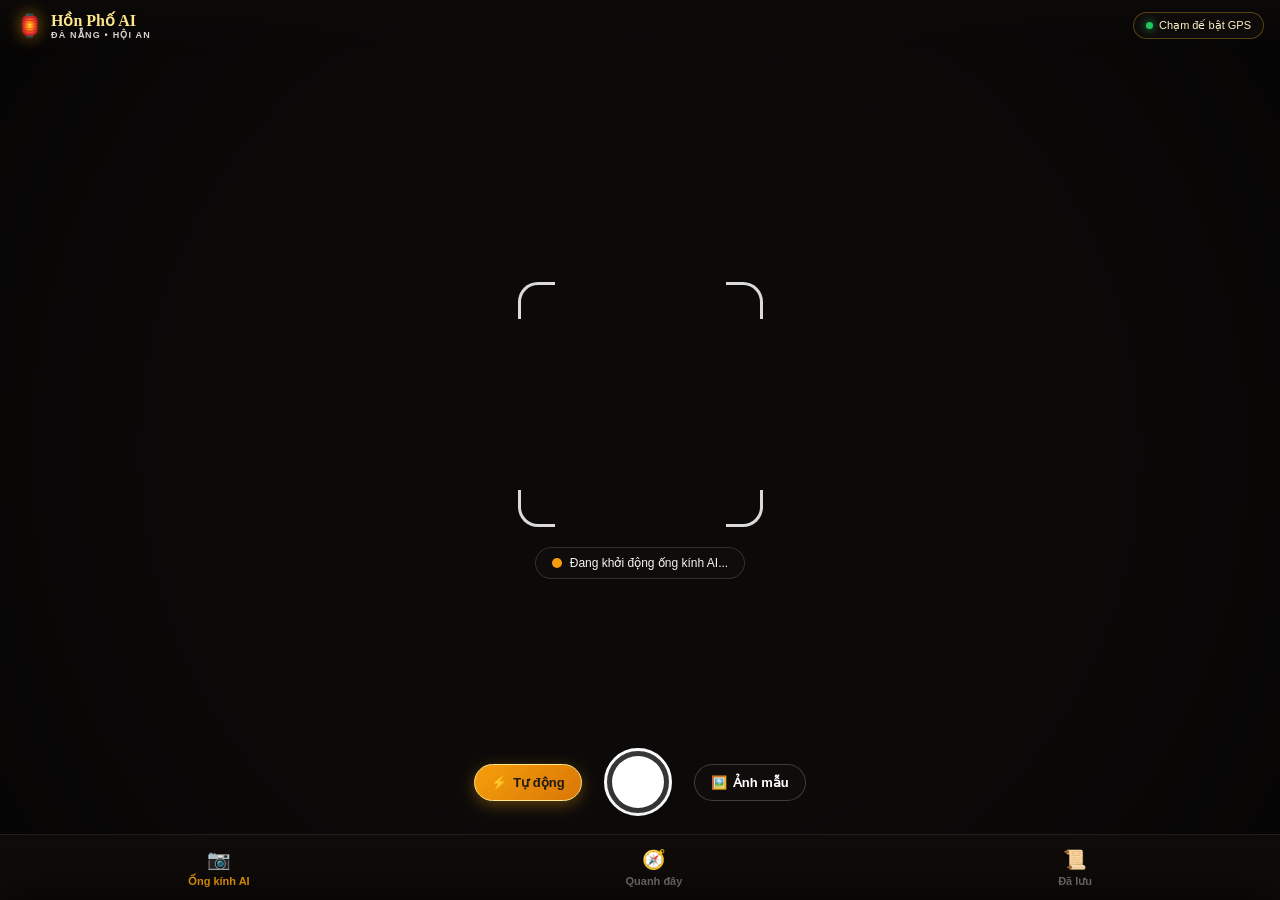
==== index.html @ 94470e10 "Update index.html" ====
<!DOCTYPE html>
<html lang="vi">
<head>
  <meta charset="UTF-8" />
  <meta name="viewport" content="width=device-width, initial-scale=1.0, maximum-scale=1.0, user-scalable=no" />
  <title>Hồn Phố AI — Quét Di Sản, Quán Ăn & Giải Mã Hán Việt</title>
  <link rel="stylesheet" href="style.css?v=2" />
</head>
<body>

  <!-- Thanh trạng thái trên cùng -->
  <header class="top-bar">
    <div class="brand">
      <span class="brand-icon">🏮</span>
      <div>
        <div class="brand-name">Hồn Phố AI</div>
        <div class="brand-tag">ĐÀ NẴNG • HỘI AN</div>
      </div>
    </div>
    <button class="gps-pill" id="gps-status" type="button">
      <span class="gps-dot" id="gps-dot"></span>
      <span id="gps-text">Chạm để bật GPS</span>
    </button>
  </header>

  <!-- Khung hiển thị chính 3 Tab -->
  <main class="app-viewport">

    <!-- TAB 1: CAMERA QUÉT TỰ ĐỘNG -->
    <section id="tab-camera" class="tab-view active">
      <video id="video" autoplay playsinline webkit-playsinline muted></video>
      <img id="preview-img" alt="Ảnh đang phân tích" />
      <div class="vignette-overlay"></div>

      <!-- Khung bật Camera 1 chạm (hiện nếu iPhone chặn tự động bật) -->
      <div id="camera-fallback" class="camera-fallback" style="display:none;">
        <button id="enable-cam-btn" class="enable-cam-btn" type="button">📷 Chạm để mở Camera</button>
        <p id="cam-error-msg">Hoặc bấm <b>Ảnh mẫu</b> bên dưới để quét ảnh từ máy</p>
      </div>

      <!-- Khung ngắm Google Lens -->
      <div class="lens-overlay">
        <div class="reticle" id="reticle">
          <span></span>
          <div class="scan-line"></div>
          <div class="lens-sparkles">
            <i></i><i></i><i></i><i></i><i></i>
          </div>
        </div>
        <div class="scan-hint" id="scan-hint">
          <div class="spinner-ring"></div>
          <span id="hint-text">Đang khởi động ống kính AI...</span>
        </div>
      </div>

      <!-- Thanh điều khiển Camera -->
      <div class="camera-dock">
        <button class="dock-pill active" id="auto-toggle" type="button">
          <span>⚡</span> <span id="auto-label">Tự động</span>
        </button>

        <button class="shutter-btn" id="shutter-btn" type="button" title="Quét ngay">
          <div class="shutter-inner"></div>
        </button>

        <label class="dock-pill" style="cursor:pointer;">
          <span>🖼️</span> <span>Ảnh mẫu</span>
          <input type="file" id="file-upload" accept="image/*" style="display:none" />
        </label>
      </div>
    </section>

    <!-- TAB 2: RADAR QUANH BẠN -->
    <section id="tab-nearby" class="tab-view">
      <div class="page-container">
        <div class="page-header">
          <h2>Radar Quanh Bạn</h2>
          <p>Tự động quét địa điểm quanh tọa độ GPS hiện tại (OpenStreetMap)</p>
        </div>
        <div id="nearby-list" class="nearby-grid">
          <div class="empty-state">Bấm vào nút <b>GPS</b> góc trên bên phải để dò các di tích, quán ăn quanh bạn.</div>
        </div>
      </div>
    </section>

    <!-- TAB 3: LỊCH SỬ ĐÃ LƯU -->
    <section id="tab-history" class="tab-view">
      <div class="page-container">
        <div class="page-header">
          <h2>Sổ Tay Đã Khám Phá</h2>
          <p>Lưu lại các di sản, bản phân tích Hán-Việt và quán ngon bạn vừa quét</p>
        </div>
        <div id="history-list" class="nearby-grid">
          <div class="empty-state">Chưa có địa điểm nào. Hãy quét thử một di tích, biển hiệu hoặc chọn Ảnh mẫu!</div>
        </div>
      </div>
    </section>

  </main>

  <!-- Thanh điều hướng dưới cùng -->
  <nav class="bottom-nav">
    <button class="nav-item active" data-target="tab-camera" type="button">
      <span class="nav-icon">📷</span>
      <span>Ống kính AI</span>
    </button>
    <button class="nav-item" data-target="tab-nearby" type="button">
      <span class="nav-icon">🧭</span>
      <span>Quanh đây</span>
    </button>
    <button class="nav-item" data-target="tab-history" type="button">
      <span class="nav-icon">📜</span>
      <span>Đã lưu</span>
    </button>
  </nav>

  <!-- Bottom Sheet Kết quả Chi tiết -->
  <div id="sheet-backdrop"></div>
  <div id="result-sheet">
    <div class="sheet-handle-area">
      <div class="sheet-handle"></div>
    </div>

    <div class="sheet-header">
      <div class="header-meta">
        <div class="badge-row">
          <span class="badge-type" id="res-type">DI SẢN VĂN HÓA</span>
          <span class="badge-verified">✓ Live Data</span>
        </div>
        <h2 class="place-title" id="res-title">Đang phân tích...</h2>
        <div class="place-addr" id="res-addr">Đà Nẵng – Hội An</div>
      </div>
      <button class="close-sheet" id="close-sheet-btn" type="button">✕</button>
    </div>

    <div class="sheet-body" id="sheet-body"></div>
  </div>

  <!-- Canvas ẩn xử lý khung hình -->
  <canvas id="work-canvas" style="display:none;"></canvas>
  <canvas id="diff-canvas" width="32" height="32" style="display:none;"></canvas>

  <!-- Chạy thẳng app.js trước, tải AI Puter.js ngầm phía sau để web không bao giờ bị treo -->
  <script src="app.js?v=2"></script>
</body>
</html>
---- style.css ----
:root {
  --amber: #d97706;
  --gold: #f59e0b;
  --gold-soft: #fef3c7;
  --crimson: #881337;
  --lacquer: #29150c;
  --paper: #fdfbf7;
  --ink: #1c1917;
  --ink-muted: #57534e;
  --glass-dark: rgba(18, 14, 12, 0.75);
  --glass-border: rgba(251, 191, 36, 0.3);
}

* {
  box-sizing: border-box;
  margin: 0;
  padding: 0;
  -webkit-tap-highlight-color: transparent;
}

body {
  font-family: "Plus Jakarta Sans", -apple-system, BlinkMacSystemFont, sans-serif;
  background: #0c0a09;
  color: #fafaf9;
  height: 100dvh;
  overflow: hidden;
  display: flex;
  flex-direction: column;
}

/* ================= TOP HEADER ================= */
.top-bar {
  position: fixed;
  top: 0;
  left: 0;
  right: 0;
  z-index: 30;
  padding: 12px 16px;
  background: linear-gradient(to bottom, rgba(12, 10, 9, 0.92), rgba(12, 10, 9, 0));
  display: flex;
  justify-content: space-between;
  align-items: center;
  gap: 10px;
}

.brand {
  display: flex;
  align-items: center;
  gap: 8px;
}

.brand-icon {
  font-size: 22px;
  filter: drop-shadow(0 0 8px rgba(245, 158, 11, 0.6));
}

.brand-name {
  font-family: "Playfair Display", serif;
  font-weight: 700;
  font-size: 16px;
  color: #fde68a;
  line-height: 1.1;
}

.brand-tag {
  font-size: 9px;
  letter-spacing: 1.2px;
  color: #d6d3d1;
  font-weight: 600;
}

.gps-pill {
  background: var(--glass-dark);
  backdrop-filter: blur(12px);
  -webkit-backdrop-filter: blur(12px);
  border: 1px solid var(--glass-border);
  border-radius: 999px;
  padding: 6px 12px;
  font-size: 11px;
  color: #fef3c7;
  display: flex;
  align-items: center;
  gap: 6px;
  max-width: 58%;
}

.gps-pill span:last-child {
  white-space: nowrap;
  overflow: hidden;
  text-overflow: ellipsis;
}

.gps-dot {
  width: 7px;
  height: 7px;
  border-radius: 50%;
  background: #22c55e;
  box-shadow: 0 0 8px #22c55e;
  flex-shrink: 0;
}

/* ================= VIEWPORT & TABS ================= */
.app-viewport {
  flex: 1;
  position: relative;
  width: 100%;
  height: 100%;
  overflow: hidden;
}

.tab-view {
  position: absolute;
  inset: 0;
  display: none;
  flex-direction: column;
}

.tab-view.active {
  display: flex;
}

/* ================= TAB 1: CAMERA LENS ================= */
video#video, img#preview-img {
  position: absolute;
  inset: 0;
  width: 100%;
  height: 100%;
  object-fit: cover;
}

img#preview-img {
  display: none;
  z-index: 2;
}

.vignette-overlay {
  position: absolute;
  inset: 0;
  z-index: 3;
  pointer-events: none;
  background: radial-gradient(circle at center, transparent 48%, rgba(0, 0, 0, 0.55) 100%);
}

/* Nút bật camera dự phòng cho iPhone */
.camera-fallback {
  position: absolute;
  top: 90px;
  left: 50%;
  transform: translateX(-50%);
  z-index: 25;
  text-align: center;
  width: 86%;
  max-width: 340px;
}

.enable-cam-btn {
  background: linear-gradient(135deg, var(--gold), var(--amber));
  color: #1c1917;
  border: none;
  padding: 12px 20px;
  border-radius: 999px;
  font-size: 14px;
  font-weight: 700;
  cursor: pointer;
  box-shadow: 0 6px 20px rgba(245, 158, 11, 0.45);
  margin-bottom: 8px;
}

.camera-fallback p {
  font-size: 12px;
  color: #e7e5e4;
  text-shadow: 0 1px 4px #000;
}

.lens-overlay {
  position: absolute;
  inset: 0;
  z-index: 10;
  pointer-events: none;
  display: flex;
  flex-direction: column;
  align-items: center;
  justify-content: center;
  padding-bottom: 40px;
}

.reticle {
  width: 245px;
  height: 245px;
  position: relative;
  transition: transform 0.35s cubic-bezier(0.22, 1, 0.36, 1);
}

.reticle::before, .reticle::after, .reticle span::before, .reticle span::after {
  content: "";
  position: absolute;
  width: 34px;
  height: 34px;
  border-color: rgba(255, 255, 255, 0.85);
  border-style: solid;
  transition: border-color 0.3s;
}

.reticle::before { top: 0; left: 0; border-width: 3px 0 0 3px; border-top-left-radius: 20px; }
.reticle::after { top: 0; right: 0; border-width: 3px 3px 0 0; border-top-right-radius: 20px; }
.reticle span::before { bottom: 0; left: 0; border-width: 0 0 3px 3px; border-bottom-left-radius: 20px; }
.reticle span::after { bottom: 0; right: 0; border-width: 0 3px 3px 0; border-bottom-right-radius: 20px; }

.reticle.scanning { transform: scale(1.04); }
.reticle.scanning::before, .reticle.scanning::after, .reticle.scanning span::before, .reticle.scanning span::after {
  border-color: var(--gold);
}

.scan-line {
  position: absolute;
  left: 10px;
  right: 10px;
  height: 2px;
  background: linear-gradient(90deg, transparent, var(--gold), #fff, var(--gold), transparent);
  box-shadow: 0 0 15px 2px rgba(245, 158, 11, 0.8);
  top: 10%;
  opacity: 0;
}

.reticle.scanning .scan-line {
  opacity: 1;
  animation: scanSweep 1.5s infinite ease-in-out;
}

@keyframes scanSweep {
  0%, 100% { top: 8%; }
  50% { top: 92%; }
}

.lens-sparkles i {
  position: absolute;
  width: 6px;
  height: 6px;
  border-radius: 50%;
  background: #fde68a;
  box-shadow: 0 0 10px var(--gold);
  opacity: 0;
}

.reticle.scanning .lens-sparkles i {
  animation: twinkle 1.2s infinite ease-in-out;
}

.lens-sparkles i:nth-child(1) { top: 22%; left: 28%; animation-delay: 0s; }
.lens-sparkles i:nth-child(2) { top: 65%; left: 72%; animation-delay: 0.3s; }
.lens-sparkles i:nth-child(3) { top: 40%; left: 55%; animation-delay: 0.6s; }
.lens-sparkles i:nth-child(4) { top: 75%; left: 30%; animation-delay: 0.2s; }
.lens-sparkles i:nth-child(5) { top: 28%; left: 75%; animation-delay: 0.5s; }

@keyframes twinkle {
  0%, 100% { opacity: 0; transform: scale(0.5); }
  50% { opacity: 1; transform: scale(1.4); }
}

.scan-hint {
  margin-top: 20px;
  background: var(--glass-dark);
  backdrop-filter: blur(12px);
  -webkit-backdrop-filter: blur(12px);
  border: 1px solid rgba(255, 255, 255, 0.14);
  padding: 8px 16px;
  border-radius: 999px;
  font-size: 12px;
  font-weight: 500;
  color: #f5f5f4;
  display: flex;
  align-items: center;
  gap: 8px;
  max-width: 88%;
}

.spinner-ring {
  width: 10px;
  height: 10px;
  border-radius: 50%;
  background: var(--gold);
  flex-shrink: 0;
}

.reticle.scanning + .scan-hint .spinner-ring {
  background: transparent;
  border: 2px solid var(--gold);
  border-top-color: transparent;
  animation: spin 0.8s linear infinite;
}

@keyframes spin { to { transform: rotate(360deg); } }

.camera-dock {
  position: absolute;
  bottom: 84px;
  left: 0;
  right: 0;
  z-index: 20;
  display: flex;
  justify-content: center;
  align-items: center;
  gap: 22px;
}

.dock-pill {
  background: var(--glass-dark);
  backdrop-filter: blur(12px);
  -webkit-backdrop-filter: blur(12px);
  border: 1px solid rgba(255, 255, 255, 0.2);
  color: #fff;
  padding: 10px 16px;
  border-radius: 999px;
  font-size: 13px;
  font-weight: 600;
  cursor: pointer;
  display: flex;
  align-items: center;
  gap: 6px;
  transition: all 0.2s;
}

.dock-pill.active {
  background: linear-gradient(135deg, #f59e0b, #d97706);
  color: #1c1917;
  border-color: #fde68a;
  box-shadow: 0 4px 15px rgba(245, 158, 11, 0.35);
}

.shutter-btn {
  width: 68px;
  height: 68px;
  border-radius: 50%;
  background: rgba(255, 255, 255, 0.2);
  backdrop-filter: blur(6px);
  border: 3px solid #fff;
  display: grid;
  place-items: center;
  cursor: pointer;
  transition: transform 0.15s;
}

.shutter-btn:active { transform: scale(0.92); }

.shutter-inner {
  width: 52px;
  height: 52px;
  border-radius: 50%;
  background: #fff;
  box-shadow: 0 2px 10px rgba(0, 0, 0, 0.3);
}

/* ================= TAB 2 & 3 ================= */
.page-container {
  flex: 1;
  background: #14110f;
  padding: 76px 18px 92px;
  overflow-y: auto;
}

.page-header { margin-bottom: 18px; }

.page-header h2 {
  font-family: "Playfair Display", serif;
  font-size: 24px;
  color: #fde68a;
  margin-bottom: 4px;
}

.page-header p { font-size: 13px; color: #a8a29e; }

.nearby-grid { display: flex; flex-direction: column; gap: 12px; }

.place-card-mini {
  background: #1c1917;
  border: 1px solid #292524;
  border-radius: 16px;
  padding: 14px 16px;
  display: flex;
  justify-content: space-between;
  align-items: center;
  gap: 12px;
  cursor: pointer;
}

.place-card-mini h4 { font-size: 15px; color: #fafaf9; margin-bottom: 4px; }
.place-card-mini span { font-size: 12px; color: #d97706; }

.empty-state {
  text-align: center;
  padding: 40px 20px;
  color: #78716c;
  font-size: 14px;
  background: #1c1917;
  border-radius: 16px;
  border: 1px dashed #292524;
}

/* ================= BOTTOM NAVIGATION ================= */
.bottom-nav {
  position: fixed;
  bottom: 0;
  left: 0;
  right: 0;
  z-index: 30;
  height: 66px;
  background: rgba(15, 12, 10, 0.94);
  backdrop-filter: blur(16px);
  -webkit-backdrop-filter: blur(16px);
  border-top: 1px solid rgba(255, 255, 255, 0.08);
  display: flex;
  justify-content: space-around;
  align-items: center;
}

.nav-item {
  background: none;
  border: none;
  color: #78716c;
  display: flex;
  flex-direction: column;
  align-items: center;
  gap: 4px;
  font-size: 11px;
  font-weight: 600;
  cursor: pointer;
  padding: 6px 16px;
}

.nav-icon { font-size: 19px; }
.nav-item.active { color: var(--gold); }

/* ================= BOTTOM SHEET RESULT ================= */
#sheet-backdrop {
  position: fixed;
  inset: 0;
  z-index: 35;
  background: rgba(0, 0, 0, 0.45);
  opacity: 0;
  pointer-events: none;
  transition: opacity 0.3s;
}

#sheet-backdrop.show { opacity: 1; pointer-events: auto; }

#result-sheet {
  position: fixed;
  left: 0;
  right: 0;
  bottom: 0;
  z-index: 40;
  background: var(--paper);
  color: var(--ink);
  border-top-left-radius: 28px;
  border-top-right-radius: 28px;
  box-shadow: 0 -12px 40px rgba(0, 0, 0, 0.65);
  max-height: 84dvh;
  display: flex;
  flex-direction: column;
  transform: translateY(105%);
  transition: transform 0.38s cubic-bezier(0.22, 1, 0.36, 1);
}

#result-sheet.open { transform: translateY(0); }

.sheet-handle-area { padding: 12px 0 6px; cursor: pointer; }
.sheet-handle { width: 44px; height: 5px; background: #d6d3d1; border-radius: 99px; margin: 0 auto; }

.sheet-header {
  padding: 4px 20px 14px;
  border-bottom: 1px solid #e7e5e4;
  display: flex;
  justify-content: space-between;
  align-items: flex-start;
  gap: 12px;
}

.badge-row { display: flex; align-items: center; gap: 6px; margin-bottom: 6px; }

.badge-type {
  background: var(--crimson);
  color: #fff;
  font-size: 10px;
  font-weight: 700;
  padding: 3px 9px;
  border-radius: 6px;
  letter-spacing: 0.5px;
  text-transform: uppercase;
}

.badge-verified {
  background: #dcfce7;
  color: #166534;
  font-size: 10px;
  font-weight: 700;
  padding: 3px 8px;
  border-radius: 6px;
}

.place-title {
  font-family: "Playfair Display", serif;
  font-size: 22px;
  font-weight: 700;
  color: var(--lacquer);
  line-height: 1.25;
}

.place-addr { font-size: 12.5px; color: var(--ink-muted); margin-top: 4px; }

.close-sheet {
  background: #f5f5f4;
  border: 1px solid #e7e5e4;
  width: 34px;
  height: 34px;
  border-radius: 50%;
  font-weight: 700;
  color: #57534e;
  cursor: pointer;
  flex-shrink: 0;
}

.sheet-body {
  padding: 16px 20px 32px;
  overflow-y: auto;
  display: flex;
  flex-direction: column;
  gap: 14px;
}

.audio-btn {
  background: linear-gradient(135deg, var(--lacquer), #451a03);
  color: #fde68a;
  border: 1px solid #92400e;
  border-radius: 14px;
  padding: 13px 16px;
  font-size: 14px;
  font-weight: 600;
  cursor: pointer;
  display: flex;
  align-items: center;
  justify-content: center;
  gap: 8px;
  box-shadow: 0 4px 12px rgba(69, 26, 3, 0.2);
}

.hannom-box {
  background: linear-gradient(135deg, #fffbeb, #fef3c7);
  border: 1px solid #f59e0b;
  border-radius: 16px;
  padding: 14px 16px;
}

.hannom-box h4 {
  font-size: 12px;
  text-transform: uppercase;
  letter-spacing: 0.6px;
  color: #b45309;
  margin-bottom: 6px;
}

.hannom-chars {
  font-family: "Playfair Display", serif;
  font-size: 28px;
  font-weight: 700;
  color: var(--crimson);
  letter-spacing: 4px;
  margin: 4px 0;
}

.hannom-phonetic {
  font-weight: 700;
  color: var(--lacquer);
  font-size: 14px;
  margin-bottom: 8px;
}

.hanviet-breakdown {
  display: flex;
  flex-wrap: wrap;
  gap: 6px;
  margin: 8px 0 10px;
}

.hanviet-chip {
  background: #ffffff;
  border: 1px solid #fcd34d;
  color: var(--lacquer);
  font-size: 12px;
  font-weight: 600;
  padding: 4px 9px;
  border-radius: 8px;
}

.info-box {
  background: #ffffff;
  border: 1px solid #e7e5e4;
  border-radius: 16px;
  padding: 14px 16px;
  box-shadow: 0 2px 8px rgba(0, 0, 0, 0.03);
}

.info-box h4 {
  font-size: 13px;
  font-weight: 700;
  color: var(--crimson);
  margin-bottom: 8px;
  display: flex;
  align-items: center;
  gap: 6px;
}

.info-box p { font-size: 14px; line-height: 1.6; color: #292524; }

.review-item {
  background: #fafaf9;
  border: 1px solid #f5f5f4;
  border-radius: 12px;
  padding: 10px 12px;
  margin-top: 8px;
  font-size: 13px;
  line-height: 1.5;
}

.local-tag {
  background: #15803d;
  color: #fff;
  font-size: 10px;
  font-weight: 700;
  padding: 2px 7px;
  border-radius: 5px;
  margin-right: 6px;
}

.add-review-form {
  margin-top: 12px;
  padding-top: 12px;
  border-top: 1px dashed #d6d3d1;
  display: flex;
  gap: 8px;
}

.add-review-form input {
  flex: 1;
  padding: 9px 12px;
  border: 1px solid #d6d3d1;
  border-radius: 10px;
  font-size: 13px;
}

.add-review-form button {
  background: var(--amber);
  color: #fff;
  border: none;
  border-radius: 10px;
  padding: 0 14px;
  font-weight: 600;
  font-size: 13px;
  cursor: pointer;
}

.source-links {
  display: flex;
  flex-direction: column;
  gap: 8px;
  margin-top: 6px;
}

.source-link {
  display: inline-flex;
  align-items: center;
  gap: 6px;
  font-size: 13px;
  font-weight: 600;
  color: #b45309;
  text-decoration: none;
  background: #fffbeb;
  padding: 8px 12px;
  border-radius: 10px;
  border: 1px solid #fde68a;
}
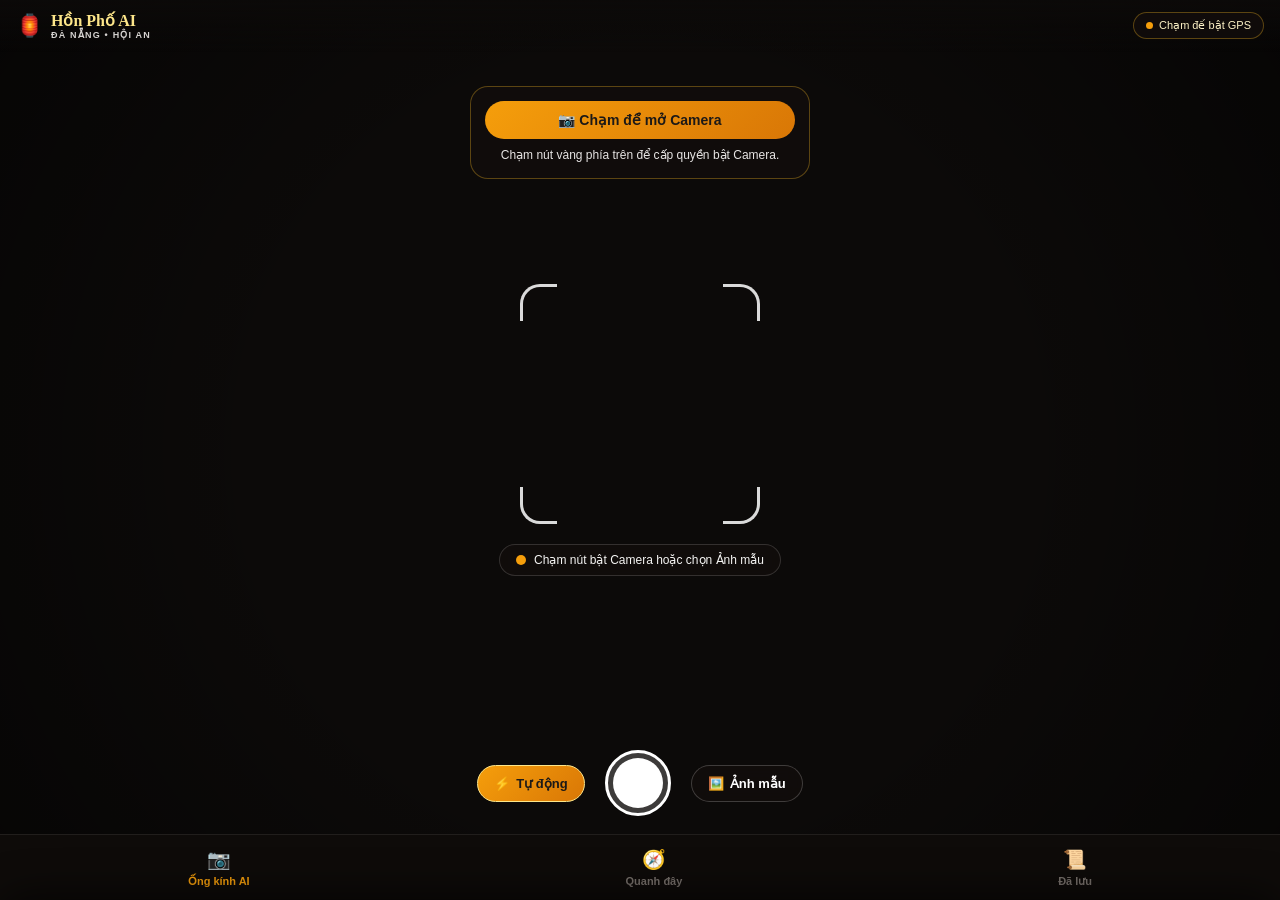
==== commit 43534aea: "Update index.html" ====
--- a/index.html
+++ b/index.html
@@ -3,8 +3,8 @@
 <head>
   <meta charset="UTF-8" />
   <meta name="viewport" content="width=device-width, initial-scale=1.0, maximum-scale=1.0, user-scalable=no" />
-  <title>Hồn Phố AI — Quét Di Sản, Quán Ăn & Giải Mã Hán Việt</title>
-  <link rel="stylesheet" href="style.css?v=2" />
+  <title>Hồn Phố AI — Khám Phá Đà Nẵng & Hội An</title>
+  <link rel="stylesheet" href="style.css?v=4" />
 </head>
 <body>
 
@@ -32,7 +32,7 @@
       <img id="preview-img" alt="Ảnh đang phân tích" />
       <div class="vignette-overlay"></div>
 
-      <!-- Khung bật Camera 1 chạm (hiện nếu iPhone chặn tự động bật) -->
+      <!-- Nút bật Camera 1 chạm (dự phòng cho Safari iPhone) -->
       <div id="camera-fallback" class="camera-fallback" style="display:none;">
         <button id="enable-cam-btn" class="enable-cam-btn" type="button">📷 Chạm để mở Camera</button>
         <p id="cam-error-msg">Hoặc bấm <b>Ảnh mẫu</b> bên dưới để quét ảnh từ máy</p>
@@ -49,7 +49,7 @@
         </div>
         <div class="scan-hint" id="scan-hint">
           <div class="spinner-ring"></div>
-          <span id="hint-text">Đang khởi động ống kính AI...</span>
+          <span id="hint-text">Hướng camera vào địa điểm, di tích hoặc quán ăn...</span>
         </div>
       </div>
 
@@ -75,7 +75,7 @@
       <div class="page-container">
         <div class="page-header">
           <h2>Radar Quanh Bạn</h2>
-          <p>Tự động quét địa điểm quanh tọa độ GPS hiện tại (OpenStreetMap)</p>
+          <p>Tự động quét địa điểm quanh tọa độ GPS hiện tại</p>
         </div>
         <div id="nearby-list" class="nearby-grid">
           <div class="empty-state">Bấm vào nút <b>GPS</b> góc trên bên phải để dò các di tích, quán ăn quanh bạn.</div>
@@ -88,10 +88,10 @@
       <div class="page-container">
         <div class="page-header">
           <h2>Sổ Tay Đã Khám Phá</h2>
-          <p>Lưu lại các di sản, bản phân tích Hán-Việt và quán ngon bạn vừa quét</p>
+          <p>Lưu lại các di sản, quán ngon và địa điểm bạn vừa quét</p>
         </div>
         <div id="history-list" class="nearby-grid">
-          <div class="empty-state">Chưa có địa điểm nào. Hãy quét thử một di tích, biển hiệu hoặc chọn Ảnh mẫu!</div>
+          <div class="empty-state">Chưa có địa điểm nào. Hãy hướng camera vào bất kỳ nơi nào bạn muốn khám phá!</div>
         </div>
       </div>
     </section>
@@ -124,8 +124,8 @@
     <div class="sheet-header">
       <div class="header-meta">
         <div class="badge-row">
-          <span class="badge-type" id="res-type">DI SẢN VĂN HÓA</span>
-          <span class="badge-verified">✓ Live Data</span>
+          <span class="badge-type" id="res-type">KHÁM PHÁ</span>
+          <span class="badge-verified">✓ Live AI</span>
         </div>
         <h2 class="place-title" id="res-title">Đang phân tích...</h2>
         <div class="place-addr" id="res-addr">Đà Nẵng – Hội An</div>
@@ -140,7 +140,6 @@
   <canvas id="work-canvas" style="display:none;"></canvas>
   <canvas id="diff-canvas" width="32" height="32" style="display:none;"></canvas>
 
-  <!-- Chạy thẳng app.js trước, tải AI Puter.js ngầm phía sau để web không bao giờ bị treo -->
-  <script src="app.js?v=2"></script>
+  <script src="app.js?v=4"></script>
 </body>
 </html>
--- a/style.css
+++ b/style.css
@@ -1,14 +1,13 @@
 :root {
   --amber: #d97706;
   --gold: #f59e0b;
-  --gold-soft: #fef3c7;
   --crimson: #881337;
   --lacquer: #29150c;
   --paper: #fdfbf7;
   --ink: #1c1917;
   --ink-muted: #57534e;
-  --glass-dark: rgba(18, 14, 12, 0.75);
-  --glass-border: rgba(251, 191, 36, 0.3);
+  --glass-dark: rgba(18, 14, 12, 0.78);
+  --glass-border: rgba(251, 191, 36, 0.32);
 }
 
 * {
@@ -19,7 +18,7 @@
 }
 
 body {
-  font-family: "Plus Jakarta Sans", -apple-system, BlinkMacSystemFont, sans-serif;
+  font-family: -apple-system, BlinkMacSystemFont, "Segoe UI", Roboto, sans-serif;
   background: #0c0a09;
   color: #fafaf9;
   height: 100dvh;
@@ -43,36 +42,21 @@
   gap: 10px;
 }
 
-.brand {
-  display: flex;
-  align-items: center;
-  gap: 8px;
-}
-
-.brand-icon {
-  font-size: 22px;
-  filter: drop-shadow(0 0 8px rgba(245, 158, 11, 0.6));
-}
-
+.brand { display: flex; align-items: center; gap: 8px; }
+.brand-icon { font-size: 22px; }
 .brand-name {
-  font-family: "Playfair Display", serif;
+  font-family: Georgia, "Times New Roman", serif;
   font-weight: 700;
   font-size: 16px;
   color: #fde68a;
   line-height: 1.1;
 }
-
-.brand-tag {
-  font-size: 9px;
-  letter-spacing: 1.2px;
-  color: #d6d3d1;
-  font-weight: 600;
-}
+.brand-tag { font-size: 9px; letter-spacing: 1.2px; color: #d6d3d1; font-weight: 600; }
 
 .gps-pill {
   background: var(--glass-dark);
-  backdrop-filter: blur(12px);
-  -webkit-backdrop-filter: blur(12px);
+  backdrop-filter: blur(10px);
+  -webkit-backdrop-filter: blur(10px);
   border: 1px solid var(--glass-border);
   border-radius: 999px;
   padding: 6px 12px;
@@ -82,42 +66,22 @@
   align-items: center;
   gap: 6px;
   max-width: 58%;
-}
-
-.gps-pill span:last-child {
-  white-space: nowrap;
-  overflow: hidden;
-  text-overflow: ellipsis;
-}
-
+  cursor: pointer;
+}
+.gps-pill span:last-child { white-space: nowrap; overflow: hidden; text-overflow: ellipsis; }
 .gps-dot {
   width: 7px;
   height: 7px;
   border-radius: 50%;
-  background: #22c55e;
-  box-shadow: 0 0 8px #22c55e;
+  background: #f59e0b;
   flex-shrink: 0;
 }
+.gps-dot.active { background: #22c55e; box-shadow: 0 0 8px #22c55e; }
 
 /* ================= VIEWPORT & TABS ================= */
-.app-viewport {
-  flex: 1;
-  position: relative;
-  width: 100%;
-  height: 100%;
-  overflow: hidden;
-}
-
-.tab-view {
-  position: absolute;
-  inset: 0;
-  display: none;
-  flex-direction: column;
-}
-
-.tab-view.active {
-  display: flex;
-}
+.app-viewport { flex: 1; position: relative; width: 100%; height: 100%; overflow: hidden; }
+.tab-view { position: absolute; inset: 0; display: none; flex-direction: column; }
+.tab-view.active { display: flex; }
 
 /* ================= TAB 1: CAMERA LENS ================= */
 video#video, img#preview-img {
@@ -126,51 +90,47 @@
   width: 100%;
   height: 100%;
   object-fit: cover;
-}
-
-img#preview-img {
-  display: none;
-  z-index: 2;
-}
+  z-index: 1;
+}
+img#preview-img { display: none; z-index: 2; }
 
 .vignette-overlay {
   position: absolute;
   inset: 0;
   z-index: 3;
   pointer-events: none;
-  background: radial-gradient(circle at center, transparent 48%, rgba(0, 0, 0, 0.55) 100%);
-}
-
-/* Nút bật camera dự phòng cho iPhone */
+  background: radial-gradient(circle at center, transparent 48%, rgba(0, 0, 0, 0.5) 100%);
+}
+
 .camera-fallback {
   position: absolute;
-  top: 90px;
+  top: 86px;
   left: 50%;
   transform: translateX(-50%);
   z-index: 25;
   text-align: center;
-  width: 86%;
+  width: 88%;
   max-width: 340px;
+  background: rgba(18, 14, 12, 0.85);
+  border: 1px solid var(--glass-border);
+  padding: 14px;
+  border-radius: 18px;
 }
 
 .enable-cam-btn {
   background: linear-gradient(135deg, var(--gold), var(--amber));
   color: #1c1917;
   border: none;
-  padding: 12px 20px;
+  padding: 11px 18px;
   border-radius: 999px;
   font-size: 14px;
   font-weight: 700;
   cursor: pointer;
-  box-shadow: 0 6px 20px rgba(245, 158, 11, 0.45);
   margin-bottom: 8px;
-}
-
-.camera-fallback p {
-  font-size: 12px;
-  color: #e7e5e4;
-  text-shadow: 0 1px 4px #000;
-}
+  width: 100%;
+}
+
+.camera-fallback p { font-size: 12px; color: #e7e5e4; line-height: 1.4; }
 
 .lens-overlay {
   position: absolute;
@@ -184,13 +144,7 @@
   padding-bottom: 40px;
 }
 
-.reticle {
-  width: 245px;
-  height: 245px;
-  position: relative;
-  transition: transform 0.35s cubic-bezier(0.22, 1, 0.36, 1);
-}
-
+.reticle { width: 240px; height: 240px; position: relative; transition: transform 0.3s ease; }
 .reticle::before, .reticle::after, .reticle span::before, .reticle span::after {
   content: "";
   position: absolute;
@@ -198,9 +152,7 @@
   height: 34px;
   border-color: rgba(255, 255, 255, 0.85);
   border-style: solid;
-  transition: border-color 0.3s;
-}
-
+}
 .reticle::before { top: 0; left: 0; border-width: 3px 0 0 3px; border-top-left-radius: 20px; }
 .reticle::after { top: 0; right: 0; border-width: 3px 3px 0 0; border-top-right-radius: 20px; }
 .reticle span::before { bottom: 0; left: 0; border-width: 0 0 3px 3px; border-bottom-left-radius: 20px; }
@@ -217,20 +169,12 @@
   right: 10px;
   height: 2px;
   background: linear-gradient(90deg, transparent, var(--gold), #fff, var(--gold), transparent);
-  box-shadow: 0 0 15px 2px rgba(245, 158, 11, 0.8);
+  box-shadow: 0 0 14px 2px rgba(245, 158, 11, 0.8);
   top: 10%;
   opacity: 0;
 }
-
-.reticle.scanning .scan-line {
-  opacity: 1;
-  animation: scanSweep 1.5s infinite ease-in-out;
-}
-
-@keyframes scanSweep {
-  0%, 100% { top: 8%; }
-  50% { top: 92%; }
-}
+.reticle.scanning .scan-line { opacity: 1; animation: scanSweep 1.5s infinite ease-in-out; }
+@keyframes scanSweep { 0%, 100% { top: 8%; } 50% { top: 92%; } }
 
 .lens-sparkles i {
   position: absolute;
@@ -241,54 +185,37 @@
   box-shadow: 0 0 10px var(--gold);
   opacity: 0;
 }
-
-.reticle.scanning .lens-sparkles i {
-  animation: twinkle 1.2s infinite ease-in-out;
-}
-
+.reticle.scanning .lens-sparkles i { animation: twinkle 1.2s infinite ease-in-out; }
 .lens-sparkles i:nth-child(1) { top: 22%; left: 28%; animation-delay: 0s; }
 .lens-sparkles i:nth-child(2) { top: 65%; left: 72%; animation-delay: 0.3s; }
 .lens-sparkles i:nth-child(3) { top: 40%; left: 55%; animation-delay: 0.6s; }
 .lens-sparkles i:nth-child(4) { top: 75%; left: 30%; animation-delay: 0.2s; }
 .lens-sparkles i:nth-child(5) { top: 28%; left: 75%; animation-delay: 0.5s; }
-
-@keyframes twinkle {
-  0%, 100% { opacity: 0; transform: scale(0.5); }
-  50% { opacity: 1; transform: scale(1.4); }
-}
+@keyframes twinkle { 0%, 100% { opacity: 0; transform: scale(0.5); } 50% { opacity: 1; transform: scale(1.4); } }
 
 .scan-hint {
   margin-top: 20px;
   background: var(--glass-dark);
-  backdrop-filter: blur(12px);
-  -webkit-backdrop-filter: blur(12px);
-  border: 1px solid rgba(255, 255, 255, 0.14);
+  backdrop-filter: blur(10px);
+  -webkit-backdrop-filter: blur(10px);
+  border: 1px solid rgba(255, 255, 255, 0.15);
   padding: 8px 16px;
   border-radius: 999px;
   font-size: 12px;
-  font-weight: 500;
   color: #f5f5f4;
   display: flex;
   align-items: center;
   gap: 8px;
-  max-width: 88%;
-}
-
-.spinner-ring {
-  width: 10px;
-  height: 10px;
-  border-radius: 50%;
-  background: var(--gold);
-  flex-shrink: 0;
-}
-
+  max-width: 90%;
+}
+
+.spinner-ring { width: 10px; height: 10px; border-radius: 50%; background: var(--gold); flex-shrink: 0; }
 .reticle.scanning + .scan-hint .spinner-ring {
   background: transparent;
   border: 2px solid var(--gold);
   border-top-color: transparent;
   animation: spin 0.8s linear infinite;
 }
-
 @keyframes spin { to { transform: rotate(360deg); } }
 
 .camera-dock {
@@ -300,13 +227,13 @@
   display: flex;
   justify-content: center;
   align-items: center;
-  gap: 22px;
+  gap: 20px;
 }
 
 .dock-pill {
   background: var(--glass-dark);
-  backdrop-filter: blur(12px);
-  -webkit-backdrop-filter: blur(12px);
+  backdrop-filter: blur(10px);
+  -webkit-backdrop-filter: blur(10px);
   border: 1px solid rgba(255, 255, 255, 0.2);
   color: #fff;
   padding: 10px 16px;
@@ -317,58 +244,32 @@
   display: flex;
   align-items: center;
   gap: 6px;
-  transition: all 0.2s;
 }
 
 .dock-pill.active {
   background: linear-gradient(135deg, #f59e0b, #d97706);
   color: #1c1917;
   border-color: #fde68a;
-  box-shadow: 0 4px 15px rgba(245, 158, 11, 0.35);
 }
 
 .shutter-btn {
-  width: 68px;
-  height: 68px;
+  width: 66px;
+  height: 66px;
   border-radius: 50%;
   background: rgba(255, 255, 255, 0.2);
-  backdrop-filter: blur(6px);
   border: 3px solid #fff;
   display: grid;
   place-items: center;
   cursor: pointer;
-  transition: transform 0.15s;
-}
-
+}
 .shutter-btn:active { transform: scale(0.92); }
-
-.shutter-inner {
-  width: 52px;
-  height: 52px;
-  border-radius: 50%;
-  background: #fff;
-  box-shadow: 0 2px 10px rgba(0, 0, 0, 0.3);
-}
+.shutter-inner { width: 50px; height: 50px; border-radius: 50%; background: #fff; }
 
 /* ================= TAB 2 & 3 ================= */
-.page-container {
-  flex: 1;
-  background: #14110f;
-  padding: 76px 18px 92px;
-  overflow-y: auto;
-}
-
+.page-container { flex: 1; background: #14110f; padding: 76px 18px 92px; overflow-y: auto; }
 .page-header { margin-bottom: 18px; }
-
-.page-header h2 {
-  font-family: "Playfair Display", serif;
-  font-size: 24px;
-  color: #fde68a;
-  margin-bottom: 4px;
-}
-
+.page-header h2 { font-family: Georgia, "Times New Roman", serif; font-size: 24px; color: #fde68a; margin-bottom: 4px; }
 .page-header p { font-size: 13px; color: #a8a29e; }
-
 .nearby-grid { display: flex; flex-direction: column; gap: 12px; }
 
 .place-card-mini {
@@ -382,18 +283,18 @@
   gap: 12px;
   cursor: pointer;
 }
-
 .place-card-mini h4 { font-size: 15px; color: #fafaf9; margin-bottom: 4px; }
 .place-card-mini span { font-size: 12px; color: #d97706; }
 
 .empty-state {
   text-align: center;
-  padding: 40px 20px;
-  color: #78716c;
-  font-size: 14px;
+  padding: 36px 20px;
+  color: #a8a29e;
+  font-size: 13.5px;
   background: #1c1917;
   border-radius: 16px;
   border: 1px dashed #292524;
+  line-height: 1.5;
 }
 
 /* ================= BOTTOM NAVIGATION ================= */
@@ -404,15 +305,12 @@
   right: 0;
   z-index: 30;
   height: 66px;
-  background: rgba(15, 12, 10, 0.94);
-  backdrop-filter: blur(16px);
-  -webkit-backdrop-filter: blur(16px);
+  background: rgba(15, 12, 10, 0.95);
   border-top: 1px solid rgba(255, 255, 255, 0.08);
   display: flex;
   justify-content: space-around;
   align-items: center;
 }
-
 .nav-item {
   background: none;
   border: none;
@@ -426,7 +324,6 @@
   cursor: pointer;
   padding: 6px 16px;
 }
-
 .nav-icon { font-size: 19px; }
 .nav-item.active { color: var(--gold); }
 
@@ -440,7 +337,6 @@
   pointer-events: none;
   transition: opacity 0.3s;
 }
-
 #sheet-backdrop.show { opacity: 1; pointer-events: auto; }
 
 #result-sheet {
@@ -451,19 +347,18 @@
   z-index: 40;
   background: var(--paper);
   color: var(--ink);
-  border-top-left-radius: 28px;
-  border-top-right-radius: 28px;
+  border-top-left-radius: 26px;
+  border-top-right-radius: 26px;
   box-shadow: 0 -12px 40px rgba(0, 0, 0, 0.65);
   max-height: 84dvh;
   display: flex;
   flex-direction: column;
   transform: translateY(105%);
-  transition: transform 0.38s cubic-bezier(0.22, 1, 0.36, 1);
-}
-
+  transition: transform 0.35s cubic-bezier(0.22, 1, 0.36, 1);
+}
 #result-sheet.open { transform: translateY(0); }
 
-.sheet-handle-area { padding: 12px 0 6px; cursor: pointer; }
+.sheet-handle-area { padding: 12px 0 6px; }
 .sheet-handle { width: 44px; height: 5px; background: #d6d3d1; border-radius: 99px; margin: 0 auto; }
 
 .sheet-header {
@@ -474,9 +369,7 @@
   align-items: flex-start;
   gap: 12px;
 }
-
 .badge-row { display: flex; align-items: center; gap: 6px; margin-bottom: 6px; }
-
 .badge-type {
   background: var(--crimson);
   color: #fff;
@@ -484,48 +377,15 @@
   font-weight: 700;
   padding: 3px 9px;
   border-radius: 6px;
-  letter-spacing: 0.5px;
   text-transform: uppercase;
 }
-
-.badge-verified {
-  background: #dcfce7;
-  color: #166534;
-  font-size: 10px;
-  font-weight: 700;
-  padding: 3px 8px;
-  border-radius: 6px;
-}
-
-.place-title {
-  font-family: "Playfair Display", serif;
-  font-size: 22px;
-  font-weight: 700;
-  color: var(--lacquer);
-  line-height: 1.25;
-}
-
+.badge-verified { background: #dcfce7; color: #166534; font-size: 10px; font-weight: 700; padding: 3px 8px; border-radius: 6px; }
+
+.place-title { font-family: Georgia, "Times New Roman", serif; font-size: 21px; font-weight: 700; color: var(--lacquer); line-height: 1.25; }
 .place-addr { font-size: 12.5px; color: var(--ink-muted); margin-top: 4px; }
-
-.close-sheet {
-  background: #f5f5f4;
-  border: 1px solid #e7e5e4;
-  width: 34px;
-  height: 34px;
-  border-radius: 50%;
-  font-weight: 700;
-  color: #57534e;
-  cursor: pointer;
-  flex-shrink: 0;
-}
-
-.sheet-body {
-  padding: 16px 20px 32px;
-  overflow-y: auto;
-  display: flex;
-  flex-direction: column;
-  gap: 14px;
-}
+.close-sheet { background: #f5f5f4; border: 1px solid #e7e5e4; width: 34px; height: 34px; border-radius: 50%; font-weight: 700; color: #57534e; cursor: pointer; flex-shrink: 0; }
+
+.sheet-body { padding: 16px 20px 32px; overflow-y: auto; display: flex; flex-direction: column; gap: 14px; }
 
 .audio-btn {
   background: linear-gradient(135deg, var(--lacquer), #451a03);
@@ -540,131 +400,27 @@
   align-items: center;
   justify-content: center;
   gap: 8px;
-  box-shadow: 0 4px 12px rgba(69, 26, 3, 0.2);
-}
-
-.hannom-box {
-  background: linear-gradient(135deg, #fffbeb, #fef3c7);
-  border: 1px solid #f59e0b;
-  border-radius: 16px;
-  padding: 14px 16px;
-}
-
-.hannom-box h4 {
-  font-size: 12px;
-  text-transform: uppercase;
-  letter-spacing: 0.6px;
-  color: #b45309;
-  margin-bottom: 6px;
-}
-
-.hannom-chars {
-  font-family: "Playfair Display", serif;
-  font-size: 28px;
-  font-weight: 700;
-  color: var(--crimson);
-  letter-spacing: 4px;
-  margin: 4px 0;
-}
-
-.hannom-phonetic {
-  font-weight: 700;
-  color: var(--lacquer);
-  font-size: 14px;
-  margin-bottom: 8px;
-}
-
-.hanviet-breakdown {
-  display: flex;
-  flex-wrap: wrap;
-  gap: 6px;
-  margin: 8px 0 10px;
-}
-
-.hanviet-chip {
-  background: #ffffff;
-  border: 1px solid #fcd34d;
-  color: var(--lacquer);
-  font-size: 12px;
-  font-weight: 600;
-  padding: 4px 9px;
-  border-radius: 8px;
-}
-
-.info-box {
-  background: #ffffff;
-  border: 1px solid #e7e5e4;
-  border-radius: 16px;
-  padding: 14px 16px;
-  box-shadow: 0 2px 8px rgba(0, 0, 0, 0.03);
-}
-
-.info-box h4 {
-  font-size: 13px;
-  font-weight: 700;
-  color: var(--crimson);
-  margin-bottom: 8px;
-  display: flex;
-  align-items: center;
-  gap: 6px;
-}
-
+}
+
+.hannom-box { background: linear-gradient(135deg, #fffbeb, #fef3c7); border: 1px solid #f59e0b; border-radius: 16px; padding: 14px 16px; }
+.hannom-box h4 { font-size: 12px; text-transform: uppercase; color: #b45309; margin-bottom: 6px; }
+.hannom-chars { font-family: Georgia, serif; font-size: 26px; font-weight: 700; color: var(--crimson); letter-spacing: 3px; margin: 4px 0; }
+.hannom-phonetic { font-weight: 700; color: var(--lacquer); font-size: 14px; margin-bottom: 8px; }
+.hanviet-breakdown { display: flex; flex-wrap: wrap; gap: 6px; margin: 8px 0 10px; }
+.hanviet-chip { background: #fff; border: 1px solid #fcd34d; color: var(--lacquer); font-size: 12px; font-weight: 600; padding: 4px 9px; border-radius: 8px; }
+
+.info-box { background: #fff; border: 1px solid #e7e5e4; border-radius: 16px; padding: 14px 16px; }
+.info-box h4 { font-size: 13px; font-weight: 700; color: var(--crimson); margin-bottom: 8px; display: flex; align-items: center; gap: 6px; }
 .info-box p { font-size: 14px; line-height: 1.6; color: #292524; }
 
-.review-item {
-  background: #fafaf9;
-  border: 1px solid #f5f5f4;
-  border-radius: 12px;
-  padding: 10px 12px;
-  margin-top: 8px;
-  font-size: 13px;
-  line-height: 1.5;
-}
-
-.local-tag {
-  background: #15803d;
-  color: #fff;
-  font-size: 10px;
-  font-weight: 700;
-  padding: 2px 7px;
-  border-radius: 5px;
-  margin-right: 6px;
-}
-
-.add-review-form {
-  margin-top: 12px;
-  padding-top: 12px;
-  border-top: 1px dashed #d6d3d1;
-  display: flex;
-  gap: 8px;
-}
-
-.add-review-form input {
-  flex: 1;
-  padding: 9px 12px;
-  border: 1px solid #d6d3d1;
-  border-radius: 10px;
-  font-size: 13px;
-}
-
-.add-review-form button {
-  background: var(--amber);
-  color: #fff;
-  border: none;
-  border-radius: 10px;
-  padding: 0 14px;
-  font-weight: 600;
-  font-size: 13px;
-  cursor: pointer;
-}
-
-.source-links {
-  display: flex;
-  flex-direction: column;
-  gap: 8px;
-  margin-top: 6px;
-}
-
+.review-item { background: #fafaf9; border: 1px solid #f5f5f4; border-radius: 12px; padding: 10px 12px; margin-top: 8px; font-size: 13px; line-height: 1.5; }
+.local-tag { background: #15803d; color: #fff; font-size: 10px; font-weight: 700; padding: 2px 7px; border-radius: 5px; margin-right: 6px; }
+
+.add-review-form { margin-top: 12px; padding-top: 12px; border-top: 1px dashed #d6d3d1; display: flex; gap: 8px; }
+.add-review-form input { flex: 1; padding: 9px 12px; border: 1px solid #d6d3d1; border-radius: 10px; font-size: 13px; }
+.add-review-form button { background: var(--amber); color: #fff; border: none; border-radius: 10px; padding: 0 14px; font-weight: 600; font-size: 13px; cursor: pointer; }
+
+.source-links { display: flex; flex-direction: column; gap: 8px; margin-top: 6px; }
 .source-link {
   display: inline-flex;
   align-items: center;
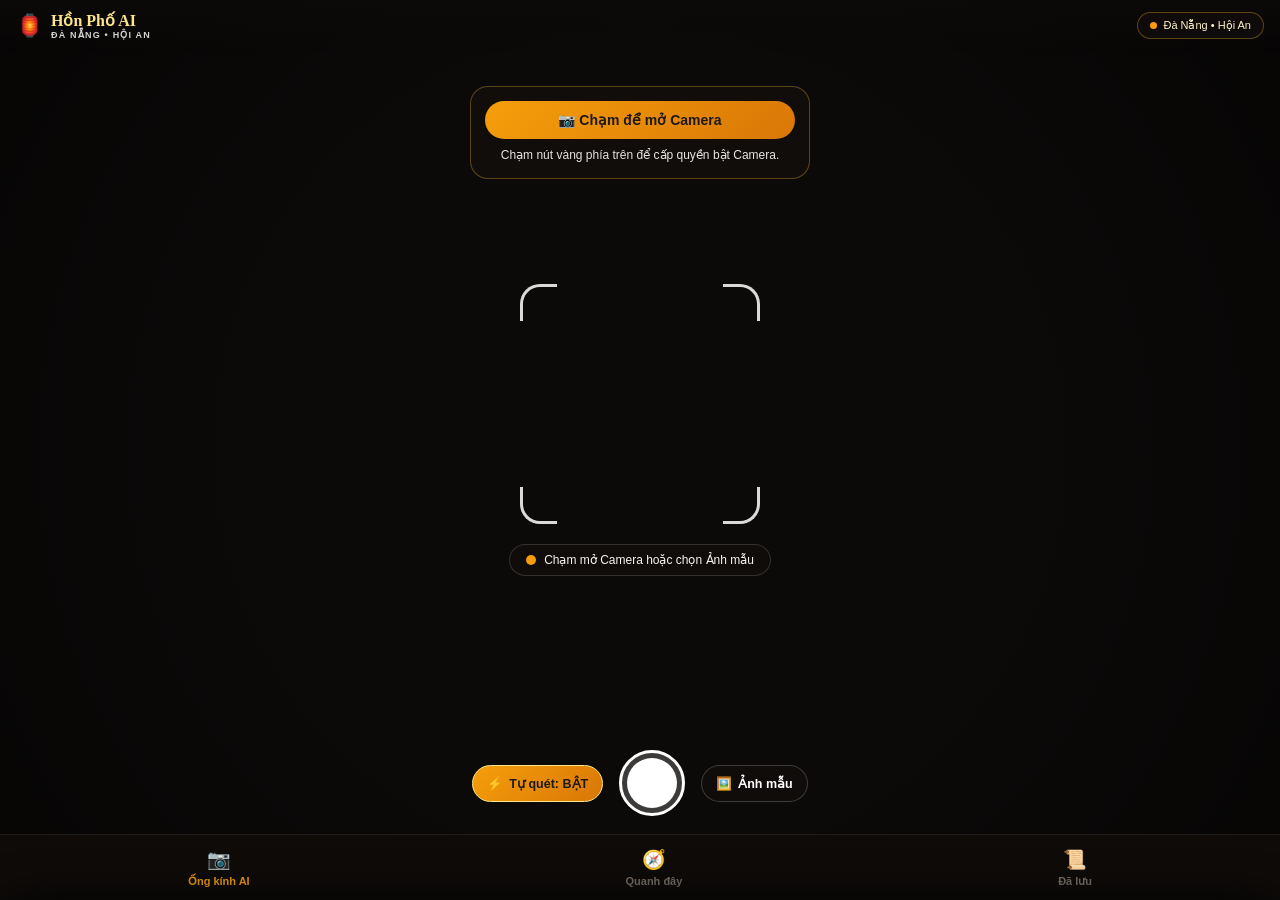
==== commit ac2a6e35: "Update GPS button text and stylesheet version Updated GPS status button text and stylesheet version." ====
--- a/index.html
+++ b/index.html
@@ -4,7 +4,7 @@
   <meta charset="UTF-8" />
   <meta name="viewport" content="width=device-width, initial-scale=1.0, maximum-scale=1.0, user-scalable=no" />
   <title>Hồn Phố AI — Khám Phá Đà Nẵng & Hội An</title>
-  <link rel="stylesheet" href="style.css?v=4" />
+  <link rel="stylesheet" href="style.css?v=6" />
 </head>
 <body>
 
@@ -19,7 +19,7 @@
     </div>
     <button class="gps-pill" id="gps-status" type="button">
       <span class="gps-dot" id="gps-dot"></span>
-      <span id="gps-text">Chạm để bật GPS</span>
+      <span id="gps-text">Đang định vị...</span>
     </button>
   </header>
 
@@ -32,7 +32,7 @@
       <img id="preview-img" alt="Ảnh đang phân tích" />
       <div class="vignette-overlay"></div>
 
-      <!-- Nút bật Camera 1 chạm (dự phòng cho Safari iPhone) -->
+      <!-- Chỉ hiện nếu trình duyệt (Telegram/Zalo) chặn mở Camera tự động -->
       <div id="camera-fallback" class="camera-fallback" style="display:none;">
         <button id="enable-cam-btn" class="enable-cam-btn" type="button">📷 Chạm để mở Camera</button>
         <p id="cam-error-msg">Hoặc bấm <b>Ảnh mẫu</b> bên dưới để quét ảnh từ máy</p>
@@ -49,14 +49,14 @@
         </div>
         <div class="scan-hint" id="scan-hint">
           <div class="spinner-ring"></div>
-          <span id="hint-text">Hướng camera vào địa điểm, di tích hoặc quán ăn...</span>
+          <span id="hint-text">Đang bật ống kính tự động quét...</span>
         </div>
       </div>
 
       <!-- Thanh điều khiển Camera -->
       <div class="camera-dock">
         <button class="dock-pill active" id="auto-toggle" type="button">
-          <span>⚡</span> <span id="auto-label">Tự động</span>
+          <span id="auto-icon">⚡</span> <span id="auto-label">Tự quét: BẬT</span>
         </button>
 
         <button class="shutter-btn" id="shutter-btn" type="button" title="Quét ngay">
@@ -78,7 +78,7 @@
           <p>Tự động quét địa điểm quanh tọa độ GPS hiện tại</p>
         </div>
         <div id="nearby-list" class="nearby-grid">
-          <div class="empty-state">Bấm vào nút <b>GPS</b> góc trên bên phải để dò các di tích, quán ăn quanh bạn.</div>
+          <div class="empty-state">Đang dò tìm các di tích, quán ăn và shop trong bán kính 120m...</div>
         </div>
       </div>
     </section>
@@ -140,6 +140,6 @@
   <canvas id="work-canvas" style="display:none;"></canvas>
   <canvas id="diff-canvas" width="32" height="32" style="display:none;"></canvas>
 
-  <script src="app.js?v=4"></script>
+  <script src="app.js?v=6"></script>
 </body>
 </html>
--- a/style.css
+++ b/style.css
@@ -27,6 +27,10 @@
   flex-direction: column;
 }
 
+button {
+  font-family: inherit;
+}
+
 /* ================= TOP HEADER ================= */
 .top-bar {
   position: fixed;
@@ -111,7 +115,7 @@
   text-align: center;
   width: 88%;
   max-width: 340px;
-  background: rgba(18, 14, 12, 0.85);
+  background: rgba(18, 14, 12, 0.88);
   border: 1px solid var(--glass-border);
   padding: 14px;
   border-radius: 18px;
@@ -144,7 +148,7 @@
   padding-bottom: 40px;
 }
 
-.reticle { width: 240px; height: 240px; position: relative; transition: transform 0.3s ease; }
+.reticle { width: 240px; height: 240px; position: relative; transition: transform 0.25s ease; }
 .reticle::before, .reticle::after, .reticle span::before, .reticle span::after {
   content: "";
   position: absolute;
@@ -173,7 +177,7 @@
   top: 10%;
   opacity: 0;
 }
-.reticle.scanning .scan-line { opacity: 1; animation: scanSweep 1.5s infinite ease-in-out; }
+.reticle.scanning .scan-line { opacity: 1; animation: scanSweep 1.1s infinite ease-in-out; }
 @keyframes scanSweep { 0%, 100% { top: 8%; } 50% { top: 92%; } }
 
 .lens-sparkles i {
@@ -185,12 +189,12 @@
   box-shadow: 0 0 10px var(--gold);
   opacity: 0;
 }
-.reticle.scanning .lens-sparkles i { animation: twinkle 1.2s infinite ease-in-out; }
+.reticle.scanning .lens-sparkles i { animation: twinkle 0.9s infinite ease-in-out; }
 .lens-sparkles i:nth-child(1) { top: 22%; left: 28%; animation-delay: 0s; }
-.lens-sparkles i:nth-child(2) { top: 65%; left: 72%; animation-delay: 0.3s; }
-.lens-sparkles i:nth-child(3) { top: 40%; left: 55%; animation-delay: 0.6s; }
-.lens-sparkles i:nth-child(4) { top: 75%; left: 30%; animation-delay: 0.2s; }
-.lens-sparkles i:nth-child(5) { top: 28%; left: 75%; animation-delay: 0.5s; }
+.lens-sparkles i:nth-child(2) { top: 65%; left: 72%; animation-delay: 0.2s; }
+.lens-sparkles i:nth-child(3) { top: 40%; left: 55%; animation-delay: 0.4s; }
+.lens-sparkles i:nth-child(4) { top: 75%; left: 30%; animation-delay: 0.15s; }
+.lens-sparkles i:nth-child(5) { top: 28%; left: 75%; animation-delay: 0.35s; }
 @keyframes twinkle { 0%, 100% { opacity: 0; transform: scale(0.5); } 50% { opacity: 1; transform: scale(1.4); } }
 
 .scan-hint {
@@ -214,7 +218,7 @@
   background: transparent;
   border: 2px solid var(--gold);
   border-top-color: transparent;
-  animation: spin 0.8s linear infinite;
+  animation: spin 0.7s linear infinite;
 }
 @keyframes spin { to { transform: rotate(360deg); } }
 
@@ -227,7 +231,8 @@
   display: flex;
   justify-content: center;
   align-items: center;
-  gap: 20px;
+  gap: 16px;
+  padding: 0 12px;
 }
 
 .dock-pill {
@@ -236,14 +241,15 @@
   -webkit-backdrop-filter: blur(10px);
   border: 1px solid rgba(255, 255, 255, 0.2);
   color: #fff;
-  padding: 10px 16px;
+  padding: 10px 14px;
   border-radius: 999px;
-  font-size: 13px;
+  font-size: 12.5px;
   font-weight: 600;
   cursor: pointer;
   display: flex;
   align-items: center;
   gap: 6px;
+  white-space: nowrap;
 }
 
 .dock-pill.active {
@@ -261,6 +267,7 @@
   display: grid;
   place-items: center;
   cursor: pointer;
+  flex-shrink: 0;
 }
 .shutter-btn:active { transform: scale(0.92); }
 .shutter-inner { width: 50px; height: 50px; border-radius: 50%; background: #fff; }
@@ -335,7 +342,7 @@
   background: rgba(0, 0, 0, 0.45);
   opacity: 0;
   pointer-events: none;
-  transition: opacity 0.3s;
+  transition: opacity 0.25s;
 }
 #sheet-backdrop.show { opacity: 1; pointer-events: auto; }
 
@@ -354,7 +361,7 @@
   display: flex;
   flex-direction: column;
   transform: translateY(105%);
-  transition: transform 0.35s cubic-bezier(0.22, 1, 0.36, 1);
+  transition: transform 0.3s cubic-bezier(0.22, 1, 0.36, 1);
 }
 #result-sheet.open { transform: translateY(0); }
 
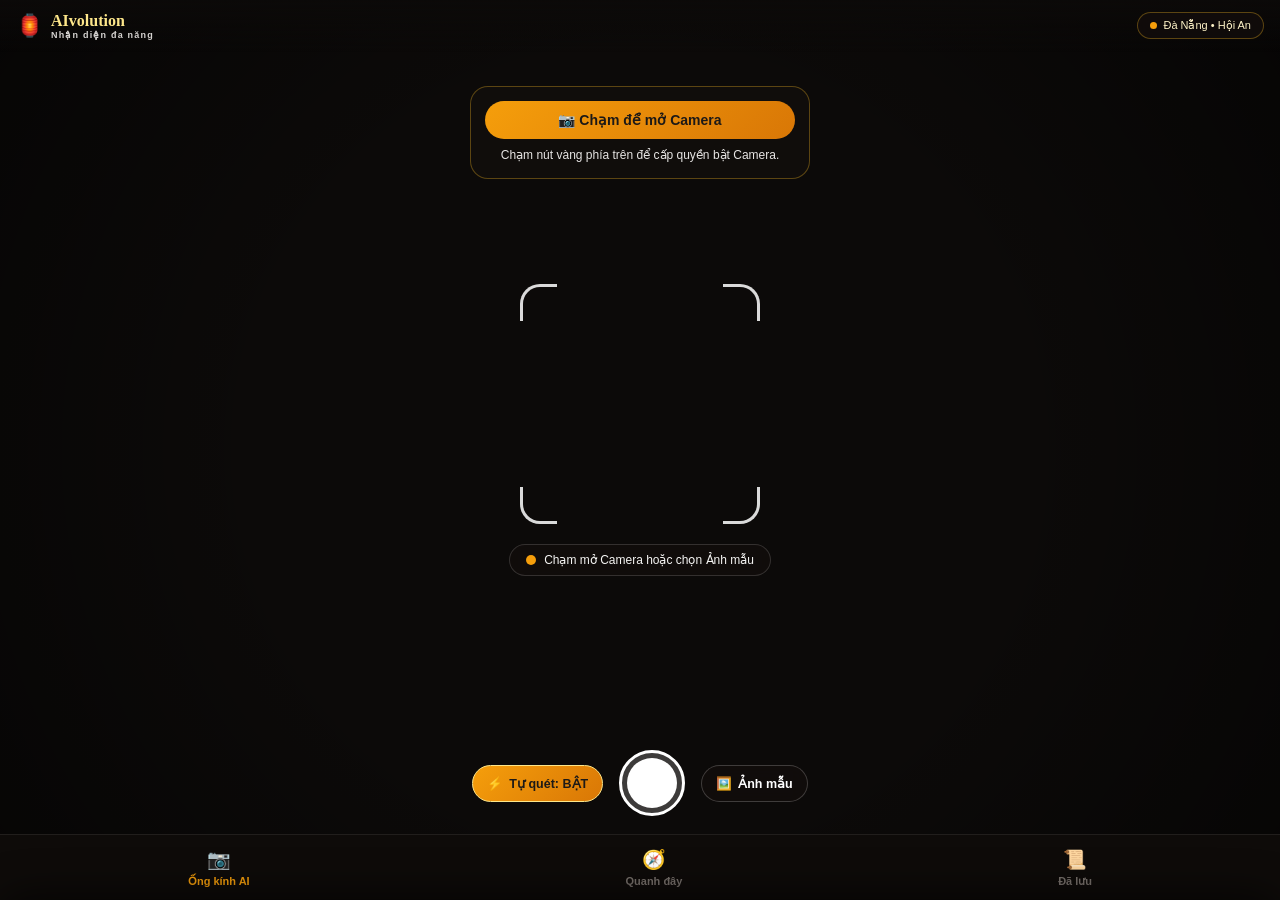
==== commit 431755cc: "Update index.html" ====
--- a/index.html
+++ b/index.html
@@ -13,8 +13,8 @@
     <div class="brand">
       <span class="brand-icon">🏮</span>
       <div>
-        <div class="brand-name">Hồn Phố AI</div>
-        <div class="brand-tag">ĐÀ NẴNG • HỘI AN</div>
+        <div class="brand-name">AIvolution</div>
+        <div class="brand-tag">Nhận diện đa năng</div>
       </div>
     </div>
     <button class="gps-pill" id="gps-status" type="button">
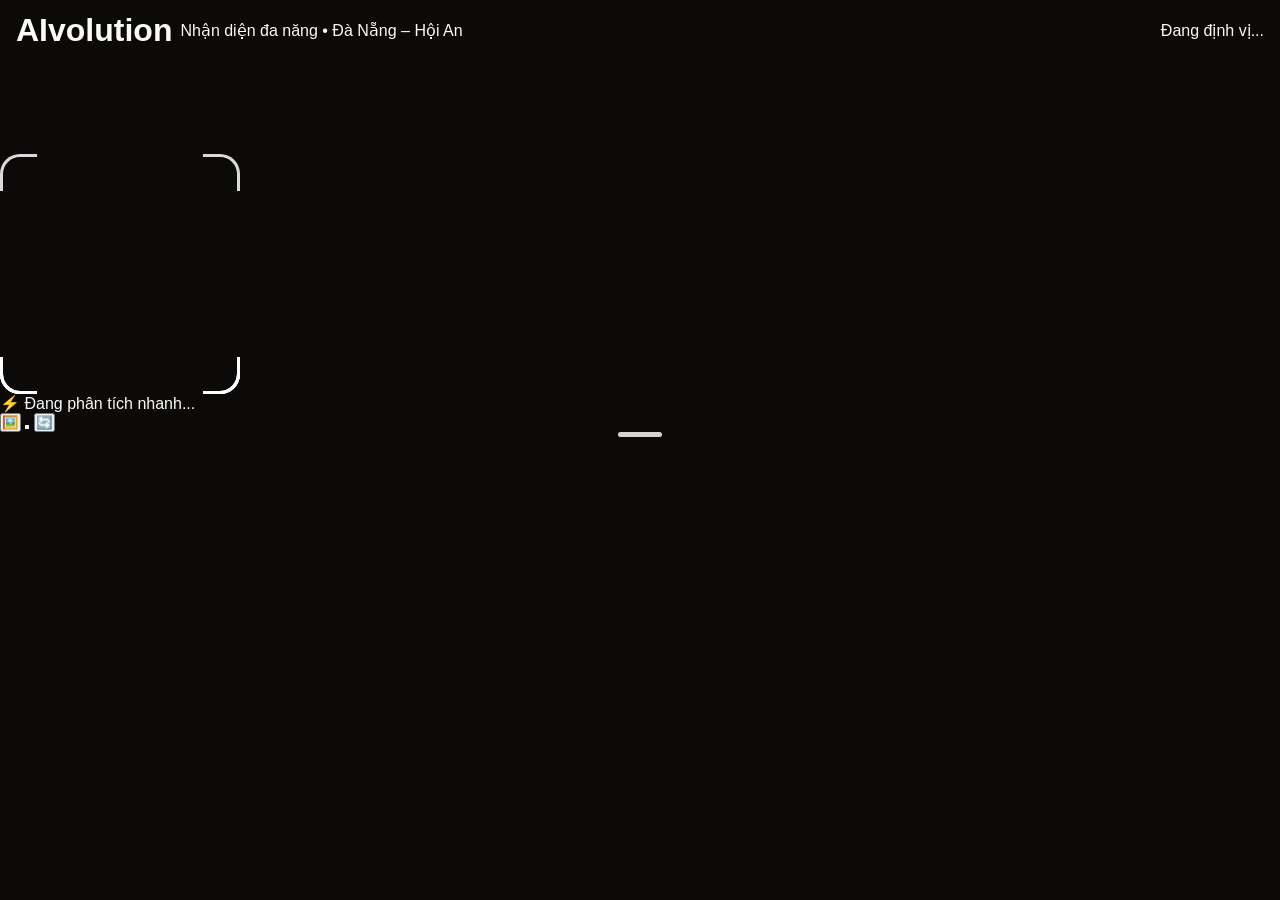
==== commit dda6e485: "Update index.html" ====
--- a/index.html
+++ b/index.html
@@ -3,143 +3,47 @@
 <head>
   <meta charset="UTF-8" />
   <meta name="viewport" content="width=device-width, initial-scale=1.0, maximum-scale=1.0, user-scalable=no" />
-  <title>Hồn Phố AI — Khám Phá Đà Nẵng & Hội An</title>
-  <link rel="stylesheet" href="style.css?v=6" />
+  <title>AIvolution — Nhận diện đa năng Đà Nẵng & Hội An</title>
+  <link rel="stylesheet" href="style.css" />
 </head>
 <body>
+  <div class="camera-wrap">
+    <video id="camera" autoplay playsinline muted></video>
+    <canvas id="canvas" style="display: none;"></canvas>
 
-  <!-- Thanh trạng thái trên cùng -->
-  <header class="top-bar">
-    <div class="brand">
-      <span class="brand-icon">🏮</span>
-      <div>
-        <div class="brand-name">AIvolution</div>
-        <div class="brand-tag">Nhận diện đa năng</div>
+    <div class="top-bar">
+      <div class="brand">
+        <h1>AIvolution</h1>
+        <p>Nhận diện đa năng • Đà Nẵng – Hội An</p>
+      </div>
+      <div class="gps-badge">
+        <span id="gpsDot" class="dot"></span>
+        <span id="gpsText">Đang định vị...</span>
       </div>
     </div>
-    <button class="gps-pill" id="gps-status" type="button">
-      <span class="gps-dot" id="gps-dot"></span>
-      <span id="gps-text">Đang định vị...</span>
-    </button>
-  </header>
 
-  <!-- Khung hiển thị chính 3 Tab -->
-  <main class="app-viewport">
-
-    <!-- TAB 1: CAMERA QUÉT TỰ ĐỘNG -->
-    <section id="tab-camera" class="tab-view active">
-      <video id="video" autoplay playsinline webkit-playsinline muted></video>
-      <img id="preview-img" alt="Ảnh đang phân tích" />
-      <div class="vignette-overlay"></div>
-
-      <!-- Chỉ hiện nếu trình duyệt (Telegram/Zalo) chặn mở Camera tự động -->
-      <div id="camera-fallback" class="camera-fallback" style="display:none;">
-        <button id="enable-cam-btn" class="enable-cam-btn" type="button">📷 Chạm để mở Camera</button>
-        <p id="cam-error-msg">Hoặc bấm <b>Ảnh mẫu</b> bên dưới để quét ảnh từ máy</p>
-      </div>
-
-      <!-- Khung ngắm Google Lens -->
-      <div class="lens-overlay">
-        <div class="reticle" id="reticle">
-          <span></span>
-          <div class="scan-line"></div>
-          <div class="lens-sparkles">
-            <i></i><i></i><i></i><i></i><i></i>
-          </div>
-        </div>
-        <div class="scan-hint" id="scan-hint">
-          <div class="spinner-ring"></div>
-          <span id="hint-text">Đang bật ống kính tự động quét...</span>
-        </div>
-      </div>
-
-      <!-- Thanh điều khiển Camera -->
-      <div class="camera-dock">
-        <button class="dock-pill active" id="auto-toggle" type="button">
-          <span id="auto-icon">⚡</span> <span id="auto-label">Tự quét: BẬT</span>
-        </button>
-
-        <button class="shutter-btn" id="shutter-btn" type="button" title="Quét ngay">
-          <div class="shutter-inner"></div>
-        </button>
-
-        <label class="dock-pill" style="cursor:pointer;">
-          <span>🖼️</span> <span>Ảnh mẫu</span>
-          <input type="file" id="file-upload" accept="image/*" style="display:none" />
-        </label>
-      </div>
-    </section>
-
-    <!-- TAB 2: RADAR QUANH BẠN -->
-    <section id="tab-nearby" class="tab-view">
-      <div class="page-container">
-        <div class="page-header">
-          <h2>Radar Quanh Bạn</h2>
-          <p>Tự động quét địa điểm quanh tọa độ GPS hiện tại</p>
-        </div>
-        <div id="nearby-list" class="nearby-grid">
-          <div class="empty-state">Đang dò tìm các di tích, quán ăn và shop trong bán kính 120m...</div>
-        </div>
-      </div>
-    </section>
-
-    <!-- TAB 3: LỊCH SỬ ĐÃ LƯU -->
-    <section id="tab-history" class="tab-view">
-      <div class="page-container">
-        <div class="page-header">
-          <h2>Sổ Tay Đã Khám Phá</h2>
-          <p>Lưu lại các di sản, quán ngon và địa điểm bạn vừa quét</p>
-        </div>
-        <div id="history-list" class="nearby-grid">
-          <div class="empty-state">Chưa có địa điểm nào. Hãy hướng camera vào bất kỳ nơi nào bạn muốn khám phá!</div>
-        </div>
-      </div>
-    </section>
-
-  </main>
-
-  <!-- Thanh điều hướng dưới cùng -->
-  <nav class="bottom-nav">
-    <button class="nav-item active" data-target="tab-camera" type="button">
-      <span class="nav-icon">📷</span>
-      <span>Ống kính AI</span>
-    </button>
-    <button class="nav-item" data-target="tab-nearby" type="button">
-      <span class="nav-icon">🧭</span>
-      <span>Quanh đây</span>
-    </button>
-    <button class="nav-item" data-target="tab-history" type="button">
-      <span class="nav-icon">📜</span>
-      <span>Đã lưu</span>
-    </button>
-  </nav>
-
-  <!-- Bottom Sheet Kết quả Chi tiết -->
-  <div id="sheet-backdrop"></div>
-  <div id="result-sheet">
-    <div class="sheet-handle-area">
-      <div class="sheet-handle"></div>
+    <div class="reticle">
+      <span class="tl"></span>
+      <span class="tr"></span>
+      <span class="bl"></span>
+      <span class="br"></span>
     </div>
 
-    <div class="sheet-header">
-      <div class="header-meta">
-        <div class="badge-row">
-          <span class="badge-type" id="res-type">KHÁM PHÁ</span>
-          <span class="badge-verified">✓ Live AI</span>
-        </div>
-        <h2 class="place-title" id="res-title">Đang phân tích...</h2>
-        <div class="place-addr" id="res-addr">Đà Nẵng – Hội An</div>
-      </div>
-      <button class="close-sheet" id="close-sheet-btn" type="button">✕</button>
+    <div id="statusPill" class="status-pill">⚡ Đang phân tích nhanh...</div>
+
+    <div class="controls">
+      <button class="btn-icon" id="uploadBtn" title="Chọn ảnh từ máy">🖼️</button>
+      <button class="btn-capture" id="captureBtn" title="Chụp & Quét"></button>
+      <button class="btn-icon" id="switchBtn" title="Đổi camera">🔄</button>
+      <input type="file" id="fileInput" accept="image/*" style="display: none;" />
     </div>
-
-    <div class="sheet-body" id="sheet-body"></div>
   </div>
 
-  <!-- Canvas ẩn xử lý khung hình -->
-  <canvas id="work-canvas" style="display:none;"></canvas>
-  <canvas id="diff-canvas" width="32" height="32" style="display:none;"></canvas>
+  <div id="sheet" class="sheet">
+    <div class="sheet-handle"></div>
+    <div id="sheetContent"></div>
+  </div>
 
-  <script src="app.js?v=6"></script>
+  <script src="app.js"></script>
 </body>
 </html>
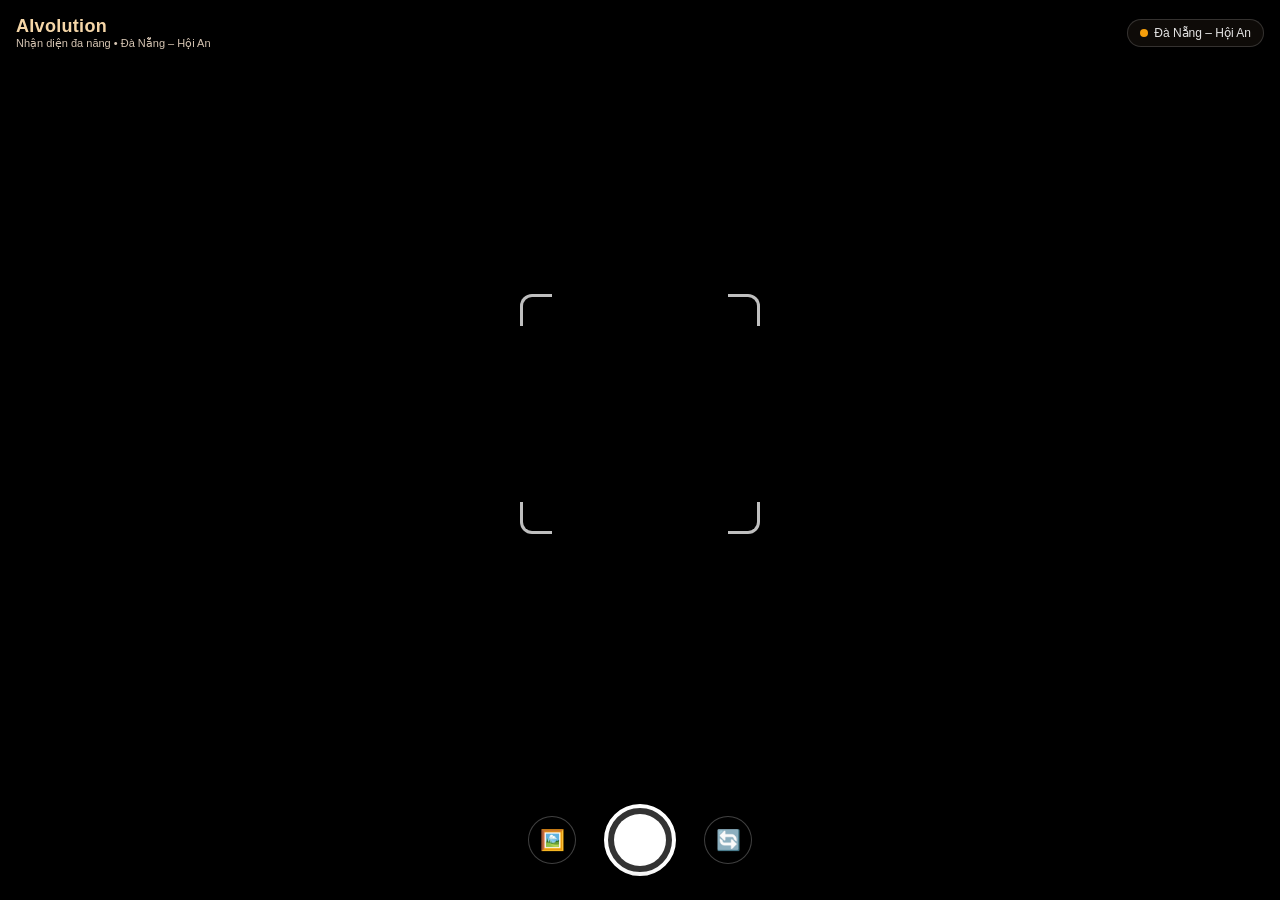
==== commit 0cb1fd24: "Add menu button to controls in index.html Added menu button for history, weather, and chatbot." ====
--- a/index.html
+++ b/index.html
@@ -37,6 +37,12 @@
       <button class="btn-icon" id="switchBtn" title="Đổi camera">🔄</button>
       <input type="file" id="fileInput" accept="image/*" style="display: none;" />
     </div>
+
+    <!-- Nút Menu ở góc dưới bên phải -->
+    <button class="btn-menu" id="menuBtn" title="Menu: Lịch sử, Thời tiết, Chatbot">
+      ☰
+      <span id="historyBadge" class="history-badge" style="display: none;">0</span>
+    </button>
   </div>
 
   <div id="sheet" class="sheet">
--- a/style.css
+++ b/style.css
@@ -1,443 +1,383 @@
 :root {
-  --amber: #d97706;
-  --gold: #f59e0b;
-  --crimson: #881337;
-  --lacquer: #29150c;
-  --paper: #fdfbf7;
-  --ink: #1c1917;
-  --ink-muted: #57534e;
-  --glass-dark: rgba(18, 14, 12, 0.78);
-  --glass-border: rgba(251, 191, 36, 0.32);
+  --bg-dark: #110d0a;
+  --card-bg: #faf6f0;
+  --panel-bg: #ffffff;
+  --accent: #7a1c24;
+  --brown: #4a210d;
+  --text-main: #231812;
+  --text-sub: #6b5b52;
+  --green-bg: #dcfce7;
+  --green-text: #166534;
 }
 
 * {
   box-sizing: border-box;
   margin: 0;
   padding: 0;
-  -webkit-tap-highlight-color: transparent;
+  font-family: -apple-system, BlinkMacSystemFont, "Segoe UI", Roboto, sans-serif;
 }
 
 body {
-  font-family: -apple-system, BlinkMacSystemFont, "Segoe UI", Roboto, sans-serif;
-  background: #0c0a09;
-  color: #fafaf9;
+  background: var(--bg-dark);
+  color: #fff;
   height: 100dvh;
   overflow: hidden;
   display: flex;
   flex-direction: column;
 }
 
-button {
-  font-family: inherit;
-}
-
-/* ================= TOP HEADER ================= */
+/* Camera */
+.camera-wrap {
+  position: relative;
+  flex: 1;
+  width: 100%;
+  overflow: hidden;
+  background: #000;
+}
+
+video#camera {
+  width: 100%;
+  height: 100%;
+  object-fit: cover;
+}
+
+/* Top Bar */
 .top-bar {
-  position: fixed;
+  position: absolute;
   top: 0;
   left: 0;
   right: 0;
-  z-index: 30;
-  padding: 12px 16px;
-  background: linear-gradient(to bottom, rgba(12, 10, 9, 0.92), rgba(12, 10, 9, 0));
+  z-index: 10;
+  padding: 16px;
   display: flex;
   justify-content: space-between;
   align-items: center;
-  gap: 10px;
-}
-
-.brand { display: flex; align-items: center; gap: 8px; }
-.brand-icon { font-size: 22px; }
-.brand-name {
-  font-family: Georgia, "Times New Roman", serif;
-  font-weight: 700;
-  font-size: 16px;
-  color: #fde68a;
-  line-height: 1.1;
-}
-.brand-tag { font-size: 9px; letter-spacing: 1.2px; color: #d6d3d1; font-weight: 600; }
-
-.gps-pill {
-  background: var(--glass-dark);
-  backdrop-filter: blur(10px);
-  -webkit-backdrop-filter: blur(10px);
-  border: 1px solid var(--glass-border);
+  background: linear-gradient(to bottom, rgba(0, 0, 0, 0.78), transparent);
+}
+
+.brand h1 {
+  font-size: 18px;
+  font-weight: 700;
+  color: #f5d6a7;
+  letter-spacing: 0.3px;
+}
+
+.brand p {
+  font-size: 11px;
+  color: #d6c5b3;
+}
+
+.gps-badge {
+  background: rgba(20, 16, 12, 0.72);
+  border: 1px solid rgba(255, 255, 255, 0.16);
+  padding: 6px 12px;
   border-radius: 999px;
-  padding: 6px 12px;
-  font-size: 11px;
-  color: #fef3c7;
+  font-size: 12px;
+  color: #e5e5e5;
   display: flex;
   align-items: center;
   gap: 6px;
-  max-width: 58%;
-  cursor: pointer;
-}
-.gps-pill span:last-child { white-space: nowrap; overflow: hidden; text-overflow: ellipsis; }
-.gps-dot {
-  width: 7px;
-  height: 7px;
+  backdrop-filter: blur(8px);
+}
+
+.dot {
+  width: 8px;
+  height: 8px;
   border-radius: 50%;
   background: #f59e0b;
-  flex-shrink: 0;
-}
-.gps-dot.active { background: #22c55e; box-shadow: 0 0 8px #22c55e; }
-
-/* ================= VIEWPORT & TABS ================= */
-.app-viewport { flex: 1; position: relative; width: 100%; height: 100%; overflow: hidden; }
-.tab-view { position: absolute; inset: 0; display: none; flex-direction: column; }
-.tab-view.active { display: flex; }
-
-/* ================= TAB 1: CAMERA LENS ================= */
-video#video, img#preview-img {
-  position: absolute;
-  inset: 0;
-  width: 100%;
-  height: 100%;
-  object-fit: cover;
-  z-index: 1;
-}
-img#preview-img { display: none; z-index: 2; }
-
-.vignette-overlay {
-  position: absolute;
-  inset: 0;
-  z-index: 3;
+}
+
+.dot.ready {
+  background: #22c55e;
+}
+
+/* Viewfinder */
+.reticle {
+  position: absolute;
+  top: 46%;
+  left: 50%;
+  transform: translate(-50%, -50%);
+  width: 240px;
+  height: 240px;
   pointer-events: none;
-  background: radial-gradient(circle at center, transparent 48%, rgba(0, 0, 0, 0.5) 100%);
-}
-
-.camera-fallback {
-  position: absolute;
-  top: 86px;
+  z-index: 5;
+}
+
+.reticle span {
+  position: absolute;
+  width: 32px;
+  height: 32px;
+  border: 3px solid rgba(255, 255, 255, 0.75);
+}
+
+.reticle .tl { top: 0; left: 0; border-right: none; border-bottom: none; border-radius: 12px 0 0 0; }
+.reticle .tr { top: 0; right: 0; border-left: none; border-bottom: none; border-radius: 0 12px 0 0; }
+.reticle .bl { bottom: 0; left: 0; border-right: none; border-top: none; border-radius: 0 0 0 12px; }
+.reticle .br { bottom: 0; right: 0; border-left: none; border-top: none; border-radius: 0 0 12px 0; }
+
+/* Status Pill */
+.status-pill {
+  position: absolute;
+  bottom: 115px;
   left: 50%;
   transform: translateX(-50%);
-  z-index: 25;
-  text-align: center;
-  width: 88%;
-  max-width: 340px;
-  background: rgba(18, 14, 12, 0.88);
-  border: 1px solid var(--glass-border);
-  padding: 14px;
-  border-radius: 18px;
-}
-
-.enable-cam-btn {
-  background: linear-gradient(135deg, var(--gold), var(--amber));
-  color: #1c1917;
-  border: none;
-  padding: 11px 18px;
-  border-radius: 999px;
-  font-size: 14px;
-  font-weight: 700;
-  cursor: pointer;
-  margin-bottom: 8px;
-  width: 100%;
-}
-
-.camera-fallback p { font-size: 12px; color: #e7e5e4; line-height: 1.4; }
-
-.lens-overlay {
-  position: absolute;
-  inset: 0;
   z-index: 10;
-  pointer-events: none;
-  display: flex;
-  flex-direction: column;
-  align-items: center;
-  justify-content: center;
-  padding-bottom: 40px;
-}
-
-.reticle { width: 240px; height: 240px; position: relative; transition: transform 0.25s ease; }
-.reticle::before, .reticle::after, .reticle span::before, .reticle span::after {
-  content: "";
-  position: absolute;
-  width: 34px;
-  height: 34px;
-  border-color: rgba(255, 255, 255, 0.85);
-  border-style: solid;
-}
-.reticle::before { top: 0; left: 0; border-width: 3px 0 0 3px; border-top-left-radius: 20px; }
-.reticle::after { top: 0; right: 0; border-width: 3px 3px 0 0; border-top-right-radius: 20px; }
-.reticle span::before { bottom: 0; left: 0; border-width: 0 0 3px 3px; border-bottom-left-radius: 20px; }
-.reticle span::after { bottom: 0; right: 0; border-width: 0 3px 3px 0; border-bottom-right-radius: 20px; }
-
-.reticle.scanning { transform: scale(1.04); }
-.reticle.scanning::before, .reticle.scanning::after, .reticle.scanning span::before, .reticle.scanning span::after {
-  border-color: var(--gold);
-}
-
-.scan-line {
-  position: absolute;
-  left: 10px;
-  right: 10px;
-  height: 2px;
-  background: linear-gradient(90deg, transparent, var(--gold), #fff, var(--gold), transparent);
-  box-shadow: 0 0 14px 2px rgba(245, 158, 11, 0.8);
-  top: 10%;
-  opacity: 0;
-}
-.reticle.scanning .scan-line { opacity: 1; animation: scanSweep 1.1s infinite ease-in-out; }
-@keyframes scanSweep { 0%, 100% { top: 8%; } 50% { top: 92%; } }
-
-.lens-sparkles i {
-  position: absolute;
-  width: 6px;
-  height: 6px;
-  border-radius: 50%;
-  background: #fde68a;
-  box-shadow: 0 0 10px var(--gold);
-  opacity: 0;
-}
-.reticle.scanning .lens-sparkles i { animation: twinkle 0.9s infinite ease-in-out; }
-.lens-sparkles i:nth-child(1) { top: 22%; left: 28%; animation-delay: 0s; }
-.lens-sparkles i:nth-child(2) { top: 65%; left: 72%; animation-delay: 0.2s; }
-.lens-sparkles i:nth-child(3) { top: 40%; left: 55%; animation-delay: 0.4s; }
-.lens-sparkles i:nth-child(4) { top: 75%; left: 30%; animation-delay: 0.15s; }
-.lens-sparkles i:nth-child(5) { top: 28%; left: 75%; animation-delay: 0.35s; }
-@keyframes twinkle { 0%, 100% { opacity: 0; transform: scale(0.5); } 50% { opacity: 1; transform: scale(1.4); } }
-
-.scan-hint {
-  margin-top: 20px;
-  background: var(--glass-dark);
-  backdrop-filter: blur(10px);
-  -webkit-backdrop-filter: blur(10px);
-  border: 1px solid rgba(255, 255, 255, 0.15);
+  background: rgba(20, 16, 12, 0.85);
+  color: #f5d6a7;
   padding: 8px 16px;
   border-radius: 999px;
-  font-size: 12px;
-  color: #f5f5f4;
-  display: flex;
+  font-size: 13px;
+  display: none;
   align-items: center;
   gap: 8px;
-  max-width: 90%;
-}
-
-.spinner-ring { width: 10px; height: 10px; border-radius: 50%; background: var(--gold); flex-shrink: 0; }
-.reticle.scanning + .scan-hint .spinner-ring {
-  background: transparent;
-  border: 2px solid var(--gold);
-  border-top-color: transparent;
-  animation: spin 0.7s linear infinite;
-}
-@keyframes spin { to { transform: rotate(360deg); } }
-
-.camera-dock {
-  position: absolute;
-  bottom: 84px;
+  border: 1px solid rgba(245, 214, 167, 0.25);
+  white-space: nowrap;
+}
+
+.status-pill.show {
+  display: flex;
+}
+
+/* Controls */
+.controls {
+  position: absolute;
+  bottom: 24px;
   left: 0;
   right: 0;
-  z-index: 20;
+  z-index: 10;
   display: flex;
   justify-content: center;
   align-items: center;
-  gap: 16px;
-  padding: 0 12px;
-}
-
-.dock-pill {
-  background: var(--glass-dark);
-  backdrop-filter: blur(10px);
-  -webkit-backdrop-filter: blur(10px);
-  border: 1px solid rgba(255, 255, 255, 0.2);
-  color: #fff;
-  padding: 10px 14px;
-  border-radius: 999px;
-  font-size: 12.5px;
-  font-weight: 600;
+  gap: 28px;
+}
+
+.btn-icon {
+  width: 48px;
+  height: 48px;
+  border-radius: 50%;
+  border: 1px solid rgba(255, 255, 255, 0.25);
+  background: rgba(0, 0, 0, 0.55);
+  color: #fff;
+  font-size: 20px;
   cursor: pointer;
   display: flex;
   align-items: center;
-  gap: 6px;
-  white-space: nowrap;
-}
-
-.dock-pill.active {
-  background: linear-gradient(135deg, #f59e0b, #d97706);
-  color: #1c1917;
-  border-color: #fde68a;
-}
-
-.shutter-btn {
-  width: 66px;
-  height: 66px;
-  border-radius: 50%;
+  justify-content: center;
+  backdrop-filter: blur(6px);
+}
+
+.btn-capture {
+  width: 72px;
+  height: 72px;
+  border-radius: 50%;
+  border: 4px solid #fff;
   background: rgba(255, 255, 255, 0.2);
-  border: 3px solid #fff;
-  display: grid;
-  place-items: center;
   cursor: pointer;
-  flex-shrink: 0;
-}
-.shutter-btn:active { transform: scale(0.92); }
-.shutter-inner { width: 50px; height: 50px; border-radius: 50%; background: #fff; }
-
-/* ================= TAB 2 & 3 ================= */
-.page-container { flex: 1; background: #14110f; padding: 76px 18px 92px; overflow-y: auto; }
-.page-header { margin-bottom: 18px; }
-.page-header h2 { font-family: Georgia, "Times New Roman", serif; font-size: 24px; color: #fde68a; margin-bottom: 4px; }
-.page-header p { font-size: 13px; color: #a8a29e; }
-.nearby-grid { display: flex; flex-direction: column; gap: 12px; }
-
-.place-card-mini {
-  background: #1c1917;
-  border: 1px solid #292524;
-  border-radius: 16px;
-  padding: 14px 16px;
-  display: flex;
-  justify-content: space-between;
-  align-items: center;
-  gap: 12px;
-  cursor: pointer;
-}
-.place-card-mini h4 { font-size: 15px; color: #fafaf9; margin-bottom: 4px; }
-.place-card-mini span { font-size: 12px; color: #d97706; }
-
-.empty-state {
-  text-align: center;
-  padding: 36px 20px;
-  color: #a8a29e;
-  font-size: 13.5px;
-  background: #1c1917;
-  border-radius: 16px;
-  border: 1px dashed #292524;
-  line-height: 1.5;
-}
-
-/* ================= BOTTOM NAVIGATION ================= */
-.bottom-nav {
-  position: fixed;
-  bottom: 0;
-  left: 0;
-  right: 0;
-  z-index: 30;
-  height: 66px;
-  background: rgba(15, 12, 10, 0.95);
-  border-top: 1px solid rgba(255, 255, 255, 0.08);
-  display: flex;
-  justify-content: space-around;
-  align-items: center;
-}
-.nav-item {
-  background: none;
-  border: none;
-  color: #78716c;
-  display: flex;
-  flex-direction: column;
-  align-items: center;
-  gap: 4px;
-  font-size: 11px;
-  font-weight: 600;
-  cursor: pointer;
-  padding: 6px 16px;
-}
-.nav-icon { font-size: 19px; }
-.nav-item.active { color: var(--gold); }
-
-/* ================= BOTTOM SHEET RESULT ================= */
-#sheet-backdrop {
-  position: fixed;
-  inset: 0;
-  z-index: 35;
-  background: rgba(0, 0, 0, 0.45);
-  opacity: 0;
-  pointer-events: none;
-  transition: opacity 0.25s;
-}
-#sheet-backdrop.show { opacity: 1; pointer-events: auto; }
-
-#result-sheet {
+  position: relative;
+}
+
+.btn-capture::after {
+  content: "";
+  position: absolute;
+  inset: 6px;
+  border-radius: 50%;
+  background: #fff;
+  transition: transform 0.12s ease;
+}
+
+.btn-capture:active::after {
+  transform: scale(0.9);
+}
+
+/* Result Bottom Sheet */
+.sheet {
   position: fixed;
   left: 0;
   right: 0;
   bottom: 0;
-  z-index: 40;
-  background: var(--paper);
-  color: var(--ink);
-  border-top-left-radius: 26px;
-  border-top-right-radius: 26px;
-  box-shadow: 0 -12px 40px rgba(0, 0, 0, 0.65);
+  z-index: 30;
+  background: var(--card-bg);
+  color: var(--text-main);
+  border-radius: 24px 24px 0 0;
   max-height: 84dvh;
-  display: flex;
-  flex-direction: column;
+  overflow-y: auto;
   transform: translateY(105%);
-  transition: transform 0.3s cubic-bezier(0.22, 1, 0.36, 1);
-}
-#result-sheet.open { transform: translateY(0); }
-
-.sheet-handle-area { padding: 12px 0 6px; }
-.sheet-handle { width: 44px; height: 5px; background: #d6d3d1; border-radius: 99px; margin: 0 auto; }
+  transition: transform 0.28s ease;
+  padding: 16px 18px 28px;
+  box-shadow: 0 -10px 30px rgba(0, 0, 0, 0.45);
+}
+
+.sheet.open {
+  transform: translateY(0);
+}
+
+.sheet-handle {
+  width: 42px;
+  height: 5px;
+  background: #d6ccc2;
+  border-radius: 99px;
+  margin: 0 auto 14px;
+}
 
 .sheet-header {
-  padding: 4px 20px 14px;
-  border-bottom: 1px solid #e7e5e4;
   display: flex;
   justify-content: space-between;
   align-items: flex-start;
-  gap: 12px;
-}
-.badge-row { display: flex; align-items: center; gap: 6px; margin-bottom: 6px; }
+  gap: 10px;
+}
+
+.badges {
+  display: flex;
+  gap: 8px;
+  flex-wrap: wrap;
+  margin-bottom: 8px;
+}
+
 .badge-type {
-  background: var(--crimson);
-  color: #fff;
-  font-size: 10px;
-  font-weight: 700;
-  padding: 3px 9px;
+  background: var(--accent);
+  color: #fff;
+  font-size: 11px;
+  font-weight: 700;
+  padding: 4px 10px;
   border-radius: 6px;
   text-transform: uppercase;
 }
-.badge-verified { background: #dcfce7; color: #166534; font-size: 10px; font-weight: 700; padding: 3px 8px; border-radius: 6px; }
-
-.place-title { font-family: Georgia, "Times New Roman", serif; font-size: 21px; font-weight: 700; color: var(--lacquer); line-height: 1.25; }
-.place-addr { font-size: 12.5px; color: var(--ink-muted); margin-top: 4px; }
-.close-sheet { background: #f5f5f4; border: 1px solid #e7e5e4; width: 34px; height: 34px; border-radius: 50%; font-weight: 700; color: #57534e; cursor: pointer; flex-shrink: 0; }
-
-.sheet-body { padding: 16px 20px 32px; overflow-y: auto; display: flex; flex-direction: column; gap: 14px; }
-
-.audio-btn {
-  background: linear-gradient(135deg, var(--lacquer), #451a03);
-  color: #fde68a;
-  border: 1px solid #92400e;
-  border-radius: 14px;
+
+.badge-live {
+  background: var(--green-bg);
+  color: var(--green-text);
+  font-size: 11px;
+  font-weight: 700;
+  padding: 4px 10px;
+  border-radius: 6px;
+}
+
+.btn-close {
+  width: 32px;
+  height: 32px;
+  border-radius: 50%;
+  border: 1px solid #e2d9ce;
+  background: #fff;
+  color: #333;
+  font-size: 16px;
+  cursor: pointer;
+  flex-shrink: 0;
+}
+
+.title {
+  font-size: 24px;
+  font-weight: 800;
+  line-height: 1.25;
+  margin-bottom: 6px;
+  color: #1a120d;
+}
+
+.meta {
+  font-size: 13px;
+  color: var(--text-sub);
+  margin-bottom: 14px;
+  line-height: 1.4;
+}
+
+.action-row {
+  display: flex;
+  flex-direction: column;
+  gap: 10px;
+  margin-bottom: 16px;
+}
+
+.btn-primary {
+  width: 100%;
   padding: 13px 16px;
-  font-size: 14px;
+  border-radius: 12px;
+  border: none;
+  background: var(--brown);
+  color: #fff;
+  font-size: 15px;
   font-weight: 600;
   cursor: pointer;
   display: flex;
   align-items: center;
   justify-content: center;
   gap: 8px;
-}
-
-.hannom-box { background: linear-gradient(135deg, #fffbeb, #fef3c7); border: 1px solid #f59e0b; border-radius: 16px; padding: 14px 16px; }
-.hannom-box h4 { font-size: 12px; text-transform: uppercase; color: #b45309; margin-bottom: 6px; }
-.hannom-chars { font-family: Georgia, serif; font-size: 26px; font-weight: 700; color: var(--crimson); letter-spacing: 3px; margin: 4px 0; }
-.hannom-phonetic { font-weight: 700; color: var(--lacquer); font-size: 14px; margin-bottom: 8px; }
-.hanviet-breakdown { display: flex; flex-wrap: wrap; gap: 6px; margin: 8px 0 10px; }
-.hanviet-chip { background: #fff; border: 1px solid #fcd34d; color: var(--lacquer); font-size: 12px; font-weight: 600; padding: 4px 9px; border-radius: 8px; }
-
-.info-box { background: #fff; border: 1px solid #e7e5e4; border-radius: 16px; padding: 14px 16px; }
-.info-box h4 { font-size: 13px; font-weight: 700; color: var(--crimson); margin-bottom: 8px; display: flex; align-items: center; gap: 6px; }
-.info-box p { font-size: 14px; line-height: 1.6; color: #292524; }
-
-.review-item { background: #fafaf9; border: 1px solid #f5f5f4; border-radius: 12px; padding: 10px 12px; margin-top: 8px; font-size: 13px; line-height: 1.5; }
-.local-tag { background: #15803d; color: #fff; font-size: 10px; font-weight: 700; padding: 2px 7px; border-radius: 5px; margin-right: 6px; }
-
-.add-review-form { margin-top: 12px; padding-top: 12px; border-top: 1px dashed #d6d3d1; display: flex; gap: 8px; }
-.add-review-form input { flex: 1; padding: 9px 12px; border: 1px solid #d6d3d1; border-radius: 10px; font-size: 13px; }
-.add-review-form button { background: var(--amber); color: #fff; border: none; border-radius: 10px; padding: 0 14px; font-weight: 600; font-size: 13px; cursor: pointer; }
-
-.source-links { display: flex; flex-direction: column; gap: 8px; margin-top: 6px; }
-.source-link {
-  display: inline-flex;
+  text-decoration: none;
+}
+
+.ai-map-btn {
+  display: flex;
+  align-items: center;
+  justify-content: center;
+  gap: 8px;
+  width: 100%;
+  padding: 13px 16px;
+  border-radius: 12px;
+  border: 1px solid #d4c5b5;
+  background: #ffffff;
+  color: var(--brown);
+  font-size: 15px;
+  font-weight: 700;
+  text-decoration: none;
+}
+
+.card,
+.ai-product-card {
+  background: var(--panel-bg);
+  border: 1px solid #ebe3d9;
+  border-radius: 16px;
+  padding: 14px 16px;
+  margin-bottom: 12px;
+}
+
+.card h3,
+.ai-product-card h4 {
+  font-size: 14px;
+  font-weight: 700;
+  color: var(--accent);
+  margin-bottom: 8px;
+  display: flex;
   align-items: center;
   gap: 6px;
+}
+
+.card p,
+.ai-product-card p {
+  font-size: 14px;
+  line-height: 1.6;
+  color: #2d221c;
+  margin-bottom: 6px;
+}
+
+.card p:last-child,
+.ai-product-card p:last-child {
+  margin-bottom: 0;
+}
+
+.review-item {
+  background: #f8f5f0;
+  border-radius: 10px;
+  padding: 10px 12px;
+  margin-top: 8px;
   font-size: 13px;
-  font-weight: 600;
-  color: #b45309;
-  text-decoration: none;
-  background: #fffbeb;
-  padding: 8px 12px;
-  border-radius: 10px;
-  border: 1px solid #fde68a;
-}
+  line-height: 1.5;
+  color: #332720;
+}
+
+.tag-local {
+  display: inline-block;
+  background: #166534;
+  color: #fff;
+  font-size: 10px;
+  font-weight: 700;
+  padding: 2px 6px;
+  border-radius: 4px;
+  margin-right: 6px;
+}
+
+.error-box {
+  color: #991b1b;
+  background: #fee2e2;
+  padding: 12px;
+  border-radius: 12px;
+  font-size: 13px;
+  line-height: 1.5;
+}
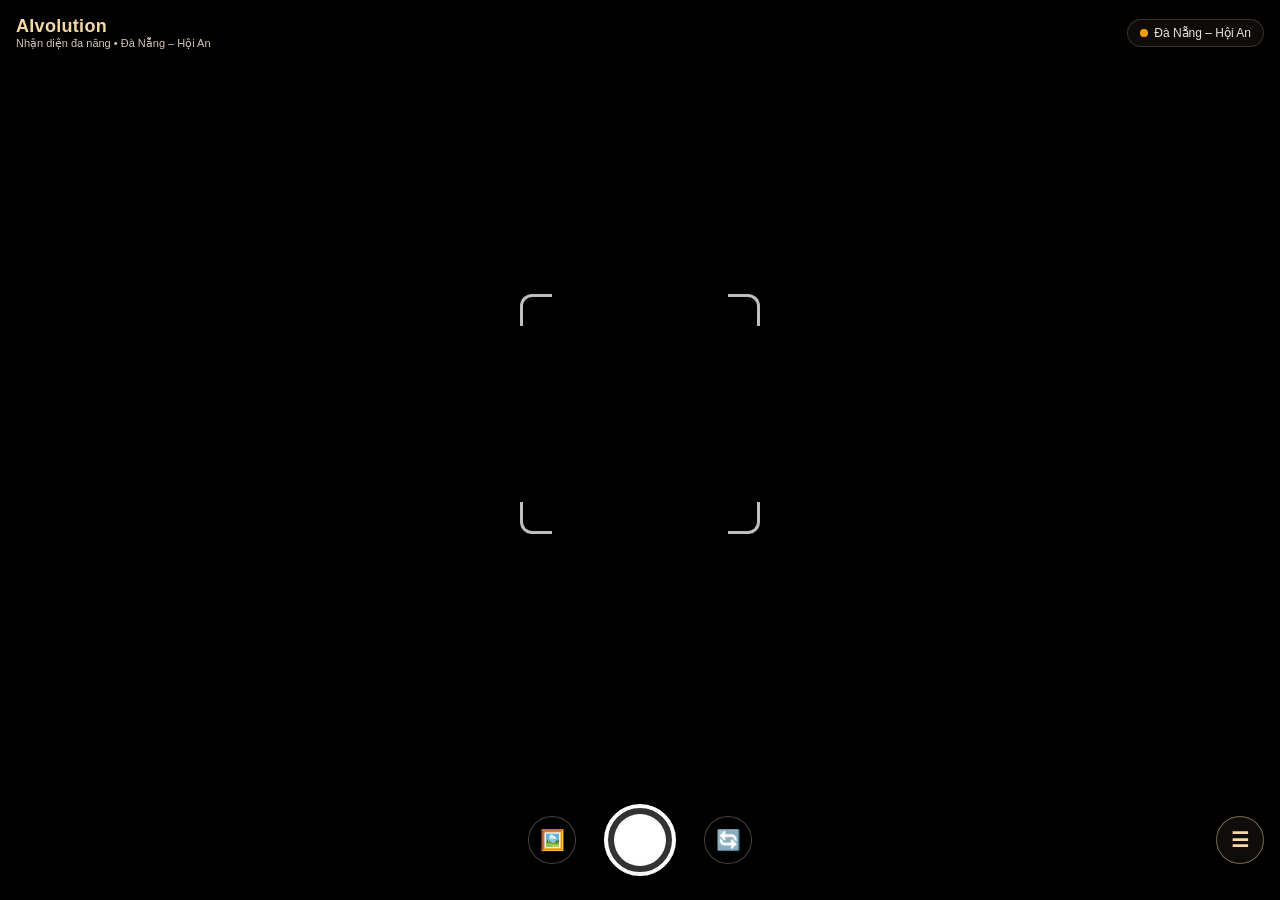
==== commit a1a03aba: "Update index.html" ====
--- a/index.html
+++ b/index.html
@@ -50,6 +50,6 @@
     <div id="sheetContent"></div>
   </div>
 
-  <script src="app.js"></script>
+  <script src="app.js?v=4"></script>
 </body>
 </html>
--- a/style.css
+++ b/style.css
@@ -55,17 +55,8 @@
   background: linear-gradient(to bottom, rgba(0, 0, 0, 0.78), transparent);
 }
 
-.brand h1 {
-  font-size: 18px;
-  font-weight: 700;
-  color: #f5d6a7;
-  letter-spacing: 0.3px;
-}
-
-.brand p {
-  font-size: 11px;
-  color: #d6c5b3;
-}
+.brand h1 { font-size: 18px; font-weight: 700; color: #f5d6a7; letter-spacing: 0.3px; }
+.brand p { font-size: 11px; color: #d6c5b3; }
 
 .gps-badge {
   background: rgba(20, 16, 12, 0.72);
@@ -80,16 +71,8 @@
   backdrop-filter: blur(8px);
 }
 
-.dot {
-  width: 8px;
-  height: 8px;
-  border-radius: 50%;
-  background: #f59e0b;
-}
-
-.dot.ready {
-  background: #22c55e;
-}
+.dot { width: 8px; height: 8px; border-radius: 50%; background: #f59e0b; }
+.dot.ready { background: #22c55e; }
 
 /* Viewfinder */
 .reticle {
@@ -102,14 +85,7 @@
   pointer-events: none;
   z-index: 5;
 }
-
-.reticle span {
-  position: absolute;
-  width: 32px;
-  height: 32px;
-  border: 3px solid rgba(255, 255, 255, 0.75);
-}
-
+.reticle span { position: absolute; width: 32px; height: 32px; border: 3px solid rgba(255, 255, 255, 0.75); }
 .reticle .tl { top: 0; left: 0; border-right: none; border-bottom: none; border-radius: 12px 0 0 0; }
 .reticle .tr { top: 0; right: 0; border-left: none; border-bottom: none; border-radius: 0 12px 0 0; }
 .reticle .bl { bottom: 0; left: 0; border-right: none; border-top: none; border-radius: 0 0 0 12px; }
@@ -133,10 +109,7 @@
   border: 1px solid rgba(245, 214, 167, 0.25);
   white-space: nowrap;
 }
-
-.status-pill.show {
-  display: flex;
-}
+.status-pill.show { display: flex; }
 
 /* Controls */
 .controls {
@@ -175,7 +148,6 @@
   cursor: pointer;
   position: relative;
 }
-
 .btn-capture::after {
   content: "";
   position: absolute;
@@ -184,12 +156,48 @@
   background: #fff;
   transition: transform 0.12s ease;
 }
-
-.btn-capture:active::after {
-  transform: scale(0.9);
-}
-
-/* Result Bottom Sheet */
+.btn-capture:active::after { transform: scale(0.9); }
+
+/* Nút Menu ở góc dưới bên phải */
+.btn-menu {
+  position: absolute;
+  bottom: 36px;
+  right: 16px;
+  z-index: 12;
+  width: 48px;
+  height: 48px;
+  border-radius: 50%;
+  border: 1px solid rgba(245, 214, 167, 0.45);
+  background: rgba(20, 16, 12, 0.78);
+  color: #f5d6a7;
+  font-size: 20px;
+  font-weight: 700;
+  cursor: pointer;
+  display: flex;
+  align-items: center;
+  justify-content: center;
+  backdrop-filter: blur(6px);
+}
+
+.history-badge {
+  position: absolute;
+  top: -4px;
+  right: -4px;
+  min-width: 18px;
+  height: 18px;
+  padding: 0 5px;
+  border-radius: 999px;
+  background: var(--accent);
+  color: #fff;
+  font-size: 10px;
+  font-weight: 700;
+  display: flex;
+  align-items: center;
+  justify-content: center;
+  border: 1.5px solid #110d0a;
+}
+
+/* Bottom Sheet */
 .sheet {
   position: fixed;
   left: 0;
@@ -199,93 +207,27 @@
   background: var(--card-bg);
   color: var(--text-main);
   border-radius: 24px 24px 0 0;
-  max-height: 84dvh;
+  max-height: 86dvh;
   overflow-y: auto;
   transform: translateY(105%);
   transition: transform 0.28s ease;
   padding: 16px 18px 28px;
   box-shadow: 0 -10px 30px rgba(0, 0, 0, 0.45);
 }
-
-.sheet.open {
-  transform: translateY(0);
-}
-
-.sheet-handle {
-  width: 42px;
-  height: 5px;
-  background: #d6ccc2;
-  border-radius: 99px;
-  margin: 0 auto 14px;
-}
-
-.sheet-header {
-  display: flex;
-  justify-content: space-between;
-  align-items: flex-start;
-  gap: 10px;
-}
-
-.badges {
-  display: flex;
-  gap: 8px;
-  flex-wrap: wrap;
-  margin-bottom: 8px;
-}
-
-.badge-type {
-  background: var(--accent);
-  color: #fff;
-  font-size: 11px;
-  font-weight: 700;
-  padding: 4px 10px;
-  border-radius: 6px;
-  text-transform: uppercase;
-}
-
-.badge-live {
-  background: var(--green-bg);
-  color: var(--green-text);
-  font-size: 11px;
-  font-weight: 700;
-  padding: 4px 10px;
-  border-radius: 6px;
-}
-
-.btn-close {
-  width: 32px;
-  height: 32px;
-  border-radius: 50%;
-  border: 1px solid #e2d9ce;
-  background: #fff;
-  color: #333;
-  font-size: 16px;
-  cursor: pointer;
-  flex-shrink: 0;
-}
-
-.title {
-  font-size: 24px;
-  font-weight: 800;
-  line-height: 1.25;
-  margin-bottom: 6px;
-  color: #1a120d;
-}
-
-.meta {
-  font-size: 13px;
-  color: var(--text-sub);
-  margin-bottom: 14px;
-  line-height: 1.4;
-}
-
-.action-row {
-  display: flex;
-  flex-direction: column;
-  gap: 10px;
-  margin-bottom: 16px;
-}
-
+.sheet.open { transform: translateY(0); }
+
+.sheet-handle { width: 42px; height: 5px; background: #d6ccc2; border-radius: 99px; margin: 0 auto 14px; }
+.sheet-header { display: flex; justify-content: space-between; align-items: flex-start; gap: 10px; }
+
+.badges { display: flex; gap: 8px; flex-wrap: wrap; margin-bottom: 8px; }
+.badge-type { background: var(--accent); color: #fff; font-size: 11px; font-weight: 700; padding: 4px 10px; border-radius: 6px; text-transform: uppercase; }
+.badge-live { background: var(--green-bg); color: var(--green-text); font-size: 11px; font-weight: 700; padding: 4px 10px; border-radius: 6px; }
+.btn-close { width: 32px; height: 32px; border-radius: 50%; border: 1px solid #e2d9ce; background: #fff; color: #333; font-size: 16px; cursor: pointer; flex-shrink: 0; }
+
+.title { font-size: 22px; font-weight: 800; line-height: 1.25; margin-bottom: 6px; color: #1a120d; }
+.meta { font-size: 13px; color: var(--text-sub); margin-bottom: 14px; line-height: 1.4; }
+
+.action-row { display: flex; flex-direction: column; gap: 10px; margin-bottom: 16px; }
 .btn-primary {
   width: 100%;
   padding: 13px 16px;
@@ -319,65 +261,156 @@
   text-decoration: none;
 }
 
-.card,
-.ai-product-card {
+.card, .ai-product-card {
   background: var(--panel-bg);
   border: 1px solid #ebe3d9;
   border-radius: 16px;
   padding: 14px 16px;
   margin-bottom: 12px;
 }
-
-.card h3,
-.ai-product-card h4 {
+.card h3, .ai-product-card h4 { font-size: 14px; font-weight: 700; color: var(--accent); margin-bottom: 8px; display: flex; align-items: center; gap: 6px; }
+.card p, .ai-product-card p { font-size: 14px; line-height: 1.6; color: #2d221c; margin-bottom: 6px; }
+.card p:last-child, .ai-product-card p:last-child { margin-bottom: 0; }
+
+.review-item { background: #f8f5f0; border-radius: 10px; padding: 10px 12px; margin-top: 8px; font-size: 13px; line-height: 1.5; color: #332720; }
+.tag-local { display: inline-block; background: #166534; color: #fff; font-size: 10px; font-weight: 700; padding: 2px 6px; border-radius: 4px; margin-right: 6px; }
+.error-box { color: #991b1b; background: #fee2e2; padding: 12px; border-radius: 12px; font-size: 13px; line-height: 1.5; }
+
+/* Menu Tabs */
+.menu-tabs {
+  display: grid;
+  grid-template-columns: repeat(3, 1fr);
+  gap: 8px;
+  margin: 12px 0 16px;
+  background: #efe7dc;
+  padding: 5px;
+  border-radius: 14px;
+}
+
+.menu-tab {
+  border: none;
+  background: transparent;
+  padding: 9px 6px;
+  border-radius: 10px;
+  font-size: 13px;
+  font-weight: 700;
+  color: var(--text-sub);
+  cursor: pointer;
+}
+
+.menu-tab.active {
+  background: #fff;
+  color: var(--accent);
+  box-shadow: 0 2px 6px rgba(0, 0, 0, 0.08);
+}
+
+/* History */
+.history-top { display: flex; justify-content: space-between; align-items: center; margin-bottom: 12px; }
+.btn-clear-all { background: #fee2e2; color: #991b1b; border: none; padding: 6px 12px; border-radius: 8px; font-size: 12px; font-weight: 600; cursor: pointer; }
+.history-list { display: flex; flex-direction: column; gap: 10px; }
+.history-item { display: flex; align-items: center; gap: 12px; background: #fff; border: 1px solid #ebe3d9; border-radius: 14px; padding: 10px; cursor: pointer; }
+.history-thumb { width: 54px; height: 54px; border-radius: 10px; object-fit: cover; background: #eee; flex-shrink: 0; }
+.history-info { flex: 1; min-width: 0; }
+.history-name { font-size: 15px; font-weight: 700; color: #1a120d; white-space: nowrap; overflow: hidden; text-overflow: ellipsis; }
+.history-sub { font-size: 12px; color: var(--text-sub); margin-top: 3px; }
+.btn-del-item { width: 30px; height: 30px; border-radius: 8px; border: none; background: #f5efe6; color: #7a1c24; font-size: 14px; cursor: pointer; flex-shrink: 0; }
+.history-empty { text-align: center; padding: 28px 12px; color: var(--text-sub); font-size: 14px; }
+
+/* Weather */
+.weather-hero {
+  background: linear-gradient(135deg, #4a210d, #7a1c24);
+  color: #fff;
+  border-radius: 18px;
+  padding: 18px;
+  margin-bottom: 12px;
+  display: flex;
+  justify-content: space-between;
+  align-items: center;
+}
+.weather-temp { font-size: 38px; font-weight: 800; line-height: 1; }
+.weather-desc { font-size: 14px; color: #f5d6a7; margin-top: 6px; }
+.weather-icon { font-size: 46px; }
+
+.weather-grid {
+  display: grid;
+  grid-template-columns: repeat(3, 1fr);
+  gap: 8px;
+  margin-bottom: 12px;
+}
+.weather-stat {
+  background: #fff;
+  border: 1px solid #ebe3d9;
+  border-radius: 12px;
+  padding: 10px;
+  text-align: center;
+}
+.weather-stat .val { font-size: 16px; font-weight: 800; color: var(--text-main); }
+.weather-stat .lbl { font-size: 11px; color: var(--text-sub); margin-top: 3px; }
+
+.verdict-box {
+  border-radius: 14px;
+  padding: 14px;
+  font-size: 14px;
+  line-height: 1.55;
+  font-weight: 500;
+}
+.verdict-good { background: #dcfce7; color: #166534; border: 1px solid #bbf7d0; }
+.verdict-warn { background: #fef3c7; color: #92400e; border: 1px solid #fde68a; }
+.verdict-bad { background: #fee2e2; color: #991b1b; border: 1px solid #fecaca; }
+
+/* Chatbot */
+.chat-box {
+  background: #fff;
+  border: 1px solid #ebe3d9;
+  border-radius: 16px;
+  padding: 12px;
+  height: 320px;
+  overflow-y: auto;
+  display: flex;
+  flex-direction: column;
+  gap: 10px;
+  margin-bottom: 10px;
+}
+.chat-msg {
+  max-width: 86%;
+  padding: 10px 13px;
+  border-radius: 14px;
+  font-size: 14px;
+  line-height: 1.5;
+  white-space: pre-wrap;
+}
+.chat-msg.user {
+  align-self: flex-end;
+  background: var(--brown);
+  color: #fff;
+  border-bottom-right-radius: 4px;
+}
+.chat-msg.bot {
+  align-self: flex-start;
+  background: #f5efe6;
+  color: var(--text-main);
+  border-bottom-left-radius: 4px;
+}
+.chat-form {
+  display: flex;
+  gap: 8px;
+}
+.chat-input {
+  flex: 1;
+  padding: 12px 14px;
+  border-radius: 12px;
+  border: 1px solid #d4c5b5;
+  font-size: 14px;
+  outline: none;
+  background: #fff;
+}
+.chat-send {
+  padding: 0 18px;
+  border-radius: 12px;
+  border: none;
+  background: var(--accent);
+  color: #fff;
   font-size: 14px;
   font-weight: 700;
-  color: var(--accent);
-  margin-bottom: 8px;
-  display: flex;
-  align-items: center;
-  gap: 6px;
-}
-
-.card p,
-.ai-product-card p {
-  font-size: 14px;
-  line-height: 1.6;
-  color: #2d221c;
-  margin-bottom: 6px;
-}
-
-.card p:last-child,
-.ai-product-card p:last-child {
-  margin-bottom: 0;
-}
-
-.review-item {
-  background: #f8f5f0;
-  border-radius: 10px;
-  padding: 10px 12px;
-  margin-top: 8px;
-  font-size: 13px;
-  line-height: 1.5;
-  color: #332720;
-}
-
-.tag-local {
-  display: inline-block;
-  background: #166534;
-  color: #fff;
-  font-size: 10px;
-  font-weight: 700;
-  padding: 2px 6px;
-  border-radius: 4px;
-  margin-right: 6px;
-}
-
-.error-box {
-  color: #991b1b;
-  background: #fee2e2;
-  padding: 12px;
-  border-radius: 12px;
-  font-size: 13px;
-  line-height: 1.5;
-}
+  cursor: pointer;
+}
